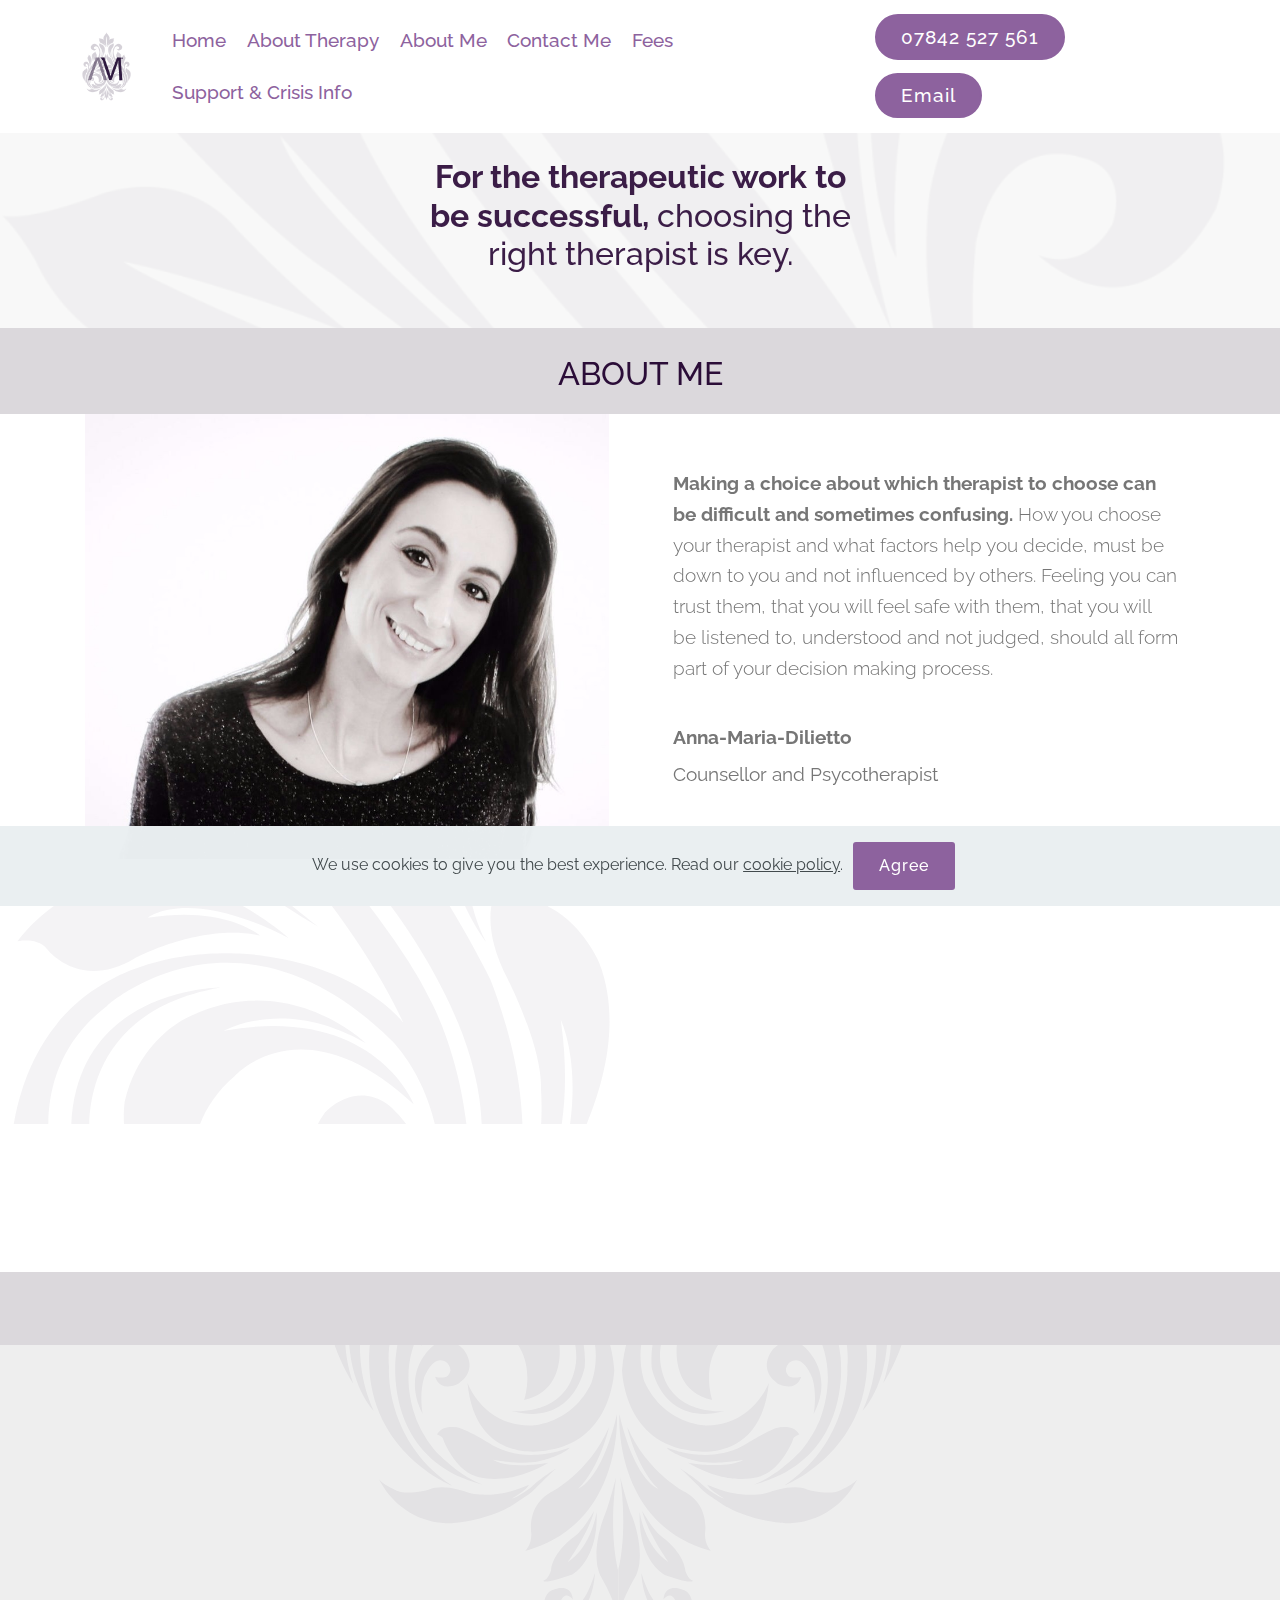
==== About-Me.html @ dcd17bba "create github pages" ====
<!DOCTYPE html>
<html  >
<head>
  
  <meta charset="UTF-8">
  <meta http-equiv="X-UA-Compatible" content="IE=edge">
  
  <meta name="viewport" content="width=device-width, initial-scale=1, minimum-scale=1">
  <link rel="shortcut icon" href="assets/images/am-mytimetoheal-logo0.5x-172x239.png" type="image/x-icon">
  <meta name="description" content="Making a choice about which therapist to choose can be difficult and sometimes confusing.

My academic qualifications include:

Making a choice about which therapist to choose can be difficult and sometimes confusing. How you choose your therapist and what factors help you decide, must be down to you and not influenced by others. Feeling you can trust them, that you will feel safe with them, that you will be listened to, understood and not judged, should all form part of your decision making process.

Counsellor & Psychotherapist | For better mental health and well-being | Counselling & Psychotherapy for Adults | Wembley, Harrow, Greater London | Online, Face-to-face">
  
  
  <title>My Time To Heal | Psychotherapy and Counselling | For better mental health and well-being | About Me</title>
  <link rel="stylesheet" href="assets/web/assets/mobirise-icons/mobirise-icons.css">
  <link rel="stylesheet" href="assets/bootstrap/css/bootstrap.min.css">
  <link rel="stylesheet" href="assets/bootstrap/css/bootstrap-grid.min.css">
  <link rel="stylesheet" href="assets/bootstrap/css/bootstrap-reboot.min.css">
  <link rel="stylesheet" href="assets/web/assets/gdpr-plugin/gdpr-styles.css">
  <link rel="stylesheet" href="assets/tether/tether.min.css">
  <link rel="stylesheet" href="assets/socicon/css/styles.css">
  <link rel="stylesheet" href="assets/animatecss/animate.min.css">
  <link rel="stylesheet" href="assets/dropdown/css/style.css">
  <link rel="stylesheet" href="assets/theme/css/style.css">
  <link rel="preload" as="style" href="assets/mobirise/css/mbr-additional.css"><link rel="stylesheet" href="assets/mobirise/css/mbr-additional.css" type="text/css">
  
  
  

</head>
<body>
  <section class="menu cid-rmArY1lgLQ" once="menu" id="menu2-4z">

    

    <nav class="navbar navbar-expand beta-menu navbar-dropdown align-items-center navbar-fixed-top navbar-toggleable-sm">
        <button class="navbar-toggler navbar-toggler-right" type="button" data-toggle="collapse" data-target="#navbarSupportedContent" aria-controls="navbarSupportedContent" aria-expanded="false" aria-label="Toggle navigation">
            <div class="hamburger">
                <span></span>
                <span></span>
                <span></span>
                <span></span>
            </div>
        </button>
        <div class="menu-logo">
            <div class="navbar-brand">
                <span class="navbar-logo">
                    <a href="index.html#header4-k5">
                        <img src="assets/images/am-mytimetoheal-logo0.5x-172x239.png" alt="My-time-to-heal-BACP and NCS registered psychotherapist and counsellor based in Wembley, London and work primarily with young people and adults. " title="My-time-to-heal-BACP and NCS registered psychotherapist and counsellor based in Wembley, London and work primarily with young people and adults. " style="height: 4.6rem;">
                    </a>
                </span>
                
            </div>
        </div>
        <div class="collapse navbar-collapse" id="navbarSupportedContent">
            <ul class="navbar-nav nav-dropdown" data-app-modern-menu="true"><li class="nav-item">
                    <a class="nav-link link text-primary display-7" href="index.html#header4-k5">
                        Home</a>
                </li><li class="nav-item">
                    <a class="nav-link link text-primary display-7" href="About-Therapy.html#content4-ao">
                        About Therapy</a>
                </li><li class="nav-item"><a class="nav-link link text-primary display-7" href="About-Me.html#header5-go">
                        About Me</a></li><li class="nav-item"><a class="nav-link link text-primary display-7" href="Contact-Me.html#header5-gq">
                        Contact Me</a></li><li class="nav-item"><a class="nav-link link text-primary display-7" href="Fees.html#header5-hh">
                        Fees</a></li><li class="nav-item"><a class="nav-link link text-primary display-7" href="Mental-Health-Support-and-Crisis-Information.html#header5-gs">Support &amp; Crisis Info</a></li></ul>
            <div class="navbar-buttons mbr-section-btn"><a class="btn btn-sm btn-primary display-7" href="tel:+44 (0)7842 527 561">07842 527 561</a> <a class="btn btn-sm btn-primary display-7" href="mailto:enquiries@mytimetoheal.co.uk">Email</a></div>
        </div>
    </nav>
</section>

<section class="header5 cid-s1kZaqlT1Z mbr-parallax-background" id="header5-go">

    

    <div class="mbr-overlay" style="opacity: 0.6; background-color: rgb(255, 255, 255);">
    </div>
    <div class="container">
        <div class="row justify-content-center">
            <div class="mbr-white col-md-5">
                <h1 class="mbr-section-title align-center pb-3 mbr-fonts-style display-5"><div><br></div><div><strong>For the therapeutic work to be successful,</strong> choosing the right therapist is key.</div></h1>
                
                
            </div>
        </div>
    </div>

    
</section>

<section class="mbr-section content4 cid-rQYcQV8gbf" id="content4-aq">

    

    <div class="container">
        <div class="media-container-row">
            <div class="title col-12 col-md-8">
                <h2 class="align-center pb-3 mbr-fonts-style display-5">ABOUT ME</h2>
                
                
            </div>
        </div>
    </div>
</section>

<section class="testimonials2 cid-sbkFHCtm6P" id="testimonials2-ke">

    

    

    <div class="container">
        <div class="media-container-row">
            <div class="mbr-figure pr-lg-5" style="width: 105%;">
              <img src="assets/images/anna-maria-dilieto-1-1162x774.jpeg" alt="Anna-Maria-Dilieto-Counsellor &amp; Psychotherapist | For better mental health and well-being | Counselling &amp; Psychotherapy for Adults | Wembley, Harrow, Greater London | Online, Face-to-face" title="Anna-Maria-Dilieto-Counsellor &amp; Psychotherapist | For better mental health and well-being | Counselling &amp; Psychotherapy for Adults | Wembley, Harrow, Greater London | Online, Face-to-face">
            </div>
            <div class="media-content px-3 align-self-center mbr-white py-2">
                    <p class="mbr-text testimonial-text mbr-fonts-style display-7"><span style="font-style: normal;"><strong>Making a choice about which therapist to choose can be difficult and sometimes confusing.</strong> How you choose your therapist and what factors help you decide, must be down to you and not influenced by others. Feeling you can trust them, that you will feel safe with them, that you will be listened to, understood and not judged, should all form part of your decision making process.
                    </span></p>
                    <p class="mbr-author-name pt-4 mb-2 mbr-fonts-style display-7">
                       Anna-Maria-Dilietto</p>
                    <p class="mbr-author-desc mbr-fonts-style display-7">
                       Counsellor and Psycotherapist
                    </p>
            </div>
        </div>
    </div>
</section>

<section class="cid-rqs8asDiIk mbr-parallax-background" id="content1-7b">
    
     

    <div class="container">
        <div class="media-container-row">
            <div class="mbr-text col-12 mbr-fonts-style display-7 col-md-8"><p><strong>Taking that first step</strong><span style="font-size: 1.2rem;"> to get in touch can be terrifying and can evoke lots of mixed and unnerving feelings. It may add to the feelings of vulnerability but this is absolutely normal. It also shows immense courage and inner strength that will undoubtedly form a part of the journey you are about to embark on.</span><br></p><p><strong>With all this in mind,</strong><span style="font-size: 1.2rem;"> it is important that when choosing your therapist, you consider their qualifications, that they have undergone recognised and approved training, and are registered with a professional body recognised by the professional standards authority.&nbsp;</span><br></p></div>
        </div>
    </div>
    
    <section class="mbr-section content5 mbr-parallax-background" group="Article">

    

    <div class="mbr-overlay" style="opacity: 0.5; background-color: rgb(141, 98, 158);">
    </div>


</section></section>

<section class="mbr-section content4 cid-rmtY7zwWft" id="content4-51">

    

    <div class="container">
        <div class="media-container-row">
            <div class="title col-12 col-md-8">
                <h2 class="align-center pb-3 mbr-fonts-style display-7"><strong>&nbsp;Professional Qualifications</strong></h2>
                
                
            </div>
        </div>
    </div>
</section>

<section class="mbr-section info3 cid-rSMXBiUciQ mbr-parallax-background" id="info3-cl">

    

    <div class="mbr-overlay" style="opacity: 0; background-color: rgb(255, 255, 255);">
    </div>

    <div class="container">
        <div class="row justify-content-center">
            <div class="media-container-column title col-12 col-md-10">
                
                <h3 class="mbr-section-subtitle align-left mbr-light mbr-white pb-3 mbr-fonts-style display-7"><strong>Diploma in </strong>(Psychodynamic)<strong> Therapeutic Counselling.</strong><br><br><strong>Foundations of CBT </strong>[Cognitive Behavioural Therapy]<div><br></div><div><strong>Rewind Trauma Therapy - The Rewind Technique</strong></div><br><div><strong>Dream Completion Technique</strong></div><br><div>Certificate in<strong> Clinical Assessment Skills</strong></div><br><div><strong>Attachment, Complex Trauma Therapy, PTSD and Personality Disorders</strong></div><div><strong><br></strong></div><div><strong>Imago Relationship Therapy</strong></div><br><div><strong>Psychological Models and Treatment for Bipolar</strong></div><br><div><strong>Polyvagal Theory</strong></div><br><div><strong>Bereavement and Complex Grief</strong></div><br><div>Certificates in<strong> Counselling Skills and Counselling Studies</strong></div><strong><br></strong><div><br></div><strong><br></strong><div><span style="font-size: 16px;"><em>[<strong> </strong>Pre Psychotherapy &amp; Counselling qualifications include:</em><strong>   BA(Hons) </strong>Law and International Business (with <strong>Organisational Psychology</strong>) ]</span></div><div><span style="font-size: 1rem;"><br></span></div></h3>
                <p class="mbr-text align-left mbr-white mbr-fonts-style display-7">
                    In addition to my qualifications, I attend regular conferences and specialised courses to maintain up to date continuous professional development.
                </p>
                
            </div>
        </div>
    </div>
</section>

<section class="mbr-section article content1 cid-rkrnh1WNJz" id="content1-m">
    
     

    <div class="container">
        <div class="media-container-row">
            <div class="mbr-text col-12 mbr-fonts-style display-7 col-md-8"><p><strong>Alongside my private practice,</strong> my clinical experience within mental health settings includes working with the UK's Largest Mental Health Charity, <a href="http://www.mind.org.uk" target="_blank">Mind</a> offering counselling support to adults, also<a href="https://www.hillingdon.gov.uk/article/9592/Contact-details-for-Link-counselling-and-information-service-for-young-people " target="_blank"> Link</a>&nbsp;<a href="https://www.hillingdon.gov.uk/article/9592/Contact-details-for-Link-counselling-and-information-service-for-young-people " target="_blank">Counselling Service</a> which offers mental health support to 13 - 25 year olds and finally the Leading National Children's Mental Health Charity, <a href="http://www.place2be.org.uk" target="_blank">Place 2 Be</a>&nbsp;which offers counselling services to children within schools.&nbsp;</p><p><strong><br></strong></p></div>
        </div>
    </div>
</section>

<section class="mbr-section content4 cid-rkrnqn43nP" id="content4-n">

    

    <div class="container">
        <div class="media-container-row">
            <div class="title col-12 col-md-8">
                <h2 class="align-center pb-3 mbr-fonts-style display-5"><strong>Earlier </strong>Career</h2>
                
                
            </div>
        </div>
    </div>
</section>

<section class="mbr-section article content1 cid-rkrnx6Lb4l" id="content1-o">
    
     

    <div class="container">
        <div class="media-container-row">
            <div class="mbr-text col-12 mbr-fonts-style display-7 col-md-8"><p><strong>I have always</strong> had a passion for working with people. Before working as a psychotherapist and counsellor, my career in the corporate environment centred around working closely with teams and individuals, helping them progress and develop in their chosen careers.  I managed small and large customer facing teams, training them, developing their skills and nurturing their talents to help them achieve their maximum potential. &nbsp;</p><p><strong>Being able to witness</strong> first-hand how simply giving people time to express themselves, notice their abilities, support them through their challenges, listen to them, encourage them to see their full potential and believe in them, highlighted to me that helping people through psychotherapy and counselling can have an even more profound impact on a individuals well-being.</p><p><strong>I would like to offer you </strong>the same time and space to explore the things that you might feel are troubling you. For those moments where perhaps simply talking to friends or family doesn’t seem to help.&nbsp;</p><p><strong>Sometimes it is hard</strong> to have your voice heard, to find someone to give you the time you need to express yourself, to be able to truly say what is on your mind without that fear of how someone else might judge your thoughts. Psychotherapy and counselling will offer you exactly that. A chance to be yourselves, to have the space to think, to find clarity, to explore your emotions, to find courage to change, to become hopeful – a chance to find ‘you’.</p><p><strong>If this opportunity</strong> to have space to explore what’s going on for you sounds like something you would like to experience, then please feel free to <a href="mailto:enquiries@mytimetoheal.co.uk"><strong>contact me.</strong></a></p></div>
        </div>
    </div>
</section>

<section class="mbr-section article content1 cid-sb4fQYhULv" id="content1-kc">
    
     

    <div class="container">
        <div class="media-container-row">
            <div class="mbr-text col-12 mbr-fonts-style display-7 col-md-8"><p>A Registered Member of the British Association of Counselling and Psychotherapy and Accredited Member of the National Counselling Society.</p></div>
        </div>
    </div>
</section>

<section class="cid-rmu30UndPt" id="image1-53">

    

    <figure class="mbr-figure container">
        <div class="image-block" style="width: 29%;">
            <img src="assets/images/bacp-mncs-logos300dpi-444x106.png" width="1400" alt="A Registered Member of the British Association of Counselling and Psychotherapy and Accredited Member of the National Counselling Society." title="A Registered Member of the British Association of Counselling and Psychotherapy and Accredited Member of the National Counselling Society.">
            
        </div>
    </figure>
</section>

<section class="cid-rWpztxuyQA" id="image1-fb">

    

    <figure class="mbr-figure container">
        <div class="image-block" style="width: 20%;">
            <a href="https://www.psychologytoday.com/profile/454754"><img src="assets/images/psycology-today-data-id-454756.png" width="1400" alt="verified by psycology today data id 454754" title="verified by psycology today - data-id=454754"></a>
            
        </div>
    </figure>



                       

<!-- End Verification -->  

</section>

<section class="extHeader cid-rQYcGrWcTN mbr-parallax-background" id="extHeader1-ap">

    

    <div class="mbr-overlay" style="opacity: 0.7; background-color: rgb(43, 13, 56);"></div>

    <div class="container align-left">
        <div class="row">
            <div class="mbr-white col-lg-5 col-md-6">
                <div class="wrapper">
                    <h1 class="mbr-section-title mbr-bold pb-2 mbr-fonts-style display-7">"I was always looking outside myself for strength and confidence but it comes from within. It is there all the time."</h1>
                    
                    <p class="mbr-text pb-2 align-left mbr-fonts-style display-4">Anna Freud</p>
                    
                   <div> <img src="assets/images/anna-frued-signature.png" title="about-my time to heal" alt="anna-frued"></div>
                </div>
            </div>
        </div>
    </div>
    
</section>

<section class="cid-s1qy9HbKIZ mbr-parallax-background" id="footer1-hb">

    

    <div class="mbr-overlay" style="background-color: rgb(59, 29, 71); opacity: 0.9;"></div>

    <div class="container">
        <div class="media-container-row content text-white">
            <div class="col-12 col-md-3">
                <div class="media-wrap">
                    
                        <a href="#top"><img src="assets/images/mtth-white-out-footer-.svg" alt="Counsellor &amp; Psychotherapist | For better mental health and well-being | Counselling &amp; Psychotherapy for Adults | Wembley, Harrow, Greater London | Online, Face-to-face" title="Counsellor &amp; Psychotherapist | For better mental health and well-being | Counselling &amp; Psychotherapy for Adults | Wembley, Harrow, Greater London | Online, Face-to-face"></a>
                    
                </div>
            </div>
            <div class="col-12 col-md-3 mbr-fonts-style display-7">
                <h5 class="pb-3">
                    Practice Location</h5>
                <p class="mbr-text"><a href="https://www.google.com/maps/place/Wembley+HA0/@51.55178,-0.305155,15z/data=!4m5!3m4!1s0x487611890b1a323b:0xa45fafa821d73691!8m2!3d51.561918!4d-0.312378?hl=en" target="_blank">Wembley</a><strong><b><a href="https://www.google.com/maps/dir///@51.5643972,-0.3241803,15z" target="_blank"><br></a></b></strong></p>
            </div>
            <div class="col-12 col-md-3 mbr-fonts-style display-7">
                <h5 class="pb-3">
                    Contacts
                </h5>
                <p class="mbr-text">
                    Email:<br><strong><a href="mailto:enquiries@mytimetoheal.co.uk" class="text-white">enquiries@mytimetoheal.co.uk</a></strong><br>Phone:<br><strong><a href="tel:+44 (0)7842 527 561" class="text-white">+44 (0)7842 527 561</a></strong><br></p>
            </div>
            <div class="col-12 col-md-3 mbr-fonts-style display-7">
                <h5 class="pb-3">Site Map</h5>
                <p class="mbr-text"><a href="home.html#header5-gw" class="text-white">Home</a><br><a href="About-Therapy.html" class="text-white">About Therapy</a><br><a href="About-Me.html" class="text-white">About Me</a><br><a href="Contact-Me.html" class="text-secondary">Contact me</a><br><a href="Fees.html" class="text-white">Fees</a><br><a href="Mental-Health-Support-and-Crisis-Information.html" class="text-white">Support &amp; Crisis Information</a><a href="page5.html#header4-y" class="text-white"><br></a><br><a href="privacy.html" class="text-secondary">Privacy policy</a><a href="page5.html#header4-y" class="text-white"><br></a><br></p>
            </div>
        </div>
        <div class="footer-lower">
            <div class="media-container-row">
                <div class="col-sm-12">
                    <hr>
                </div>
            </div>
            <div class="media-container-row mbr-white">
                <div class="col-sm-6 copyright">
                    <p class="mbr-text mbr-fonts-style display-4">© MyTimeToHeal 2020 - All Rights Reserved<br><a href="http://www.andreaskaraiskos.com" target="_blank" class="text-primary">Design and Development © AndreasKaraiskos.com 2020 - All Rights Reserved</a><br><a href="http://www.andreaskaraiskos.com" target="_blank" class="text-primary"><br></a><br></p>
                </div>
                <div class="col-md-6">
                    
                </div>
            </div>
        </div>
    </div>
</section>


  <script src="assets/web/assets/jquery/jquery.min.js"></script>
  <script src="assets/popper/popper.min.js"></script>
  <script src="assets/bootstrap/js/bootstrap.min.js"></script>
  <script src="assets/tether/tether.min.js"></script>
  <script src="assets/web/assets/cookies-alert-plugin/cookies-alert-core.js"></script>
  <script src="assets/web/assets/cookies-alert-plugin/cookies-alert-script.js"></script>
  <script src="assets/parallax/jarallax.min.js"></script>
  <script src="assets/viewportchecker/jquery.viewportchecker.js"></script>
  <script src="assets/dropdown/js/nav-dropdown.js"></script>
  <script src="assets/dropdown/js/navbar-dropdown.js"></script>
  <script src="assets/touchswipe/jquery.touch-swipe.min.js"></script>
  <script src="assets/smoothscroll/smooth-scroll.js"></script>
  <script src="assets/theme/js/script.js"></script>
  
  
<input name="cookieData" type="hidden" data-cookie-customDialogSelector='null' data-cookie-colorText='#424a4d' data-cookie-colorBg='rgba(234, 239, 241, 0.99)' data-cookie-textButton='Agree' data-cookie-colorButton='' data-cookie-colorLink='#424a4d' data-cookie-underlineLink='true' data-cookie-text="We use cookies to give you the best experience. Read our <a href='privacy.html'>cookie policy</a>.">
   <div id="scrollToTop" class="scrollToTop mbr-arrow-up"><a style="text-align: center;"><i class="mbr-arrow-up-icon mbr-arrow-up-icon-cm cm-icon cm-icon-smallarrow-up"></i></a></div>
    <input name="animation" type="hidden">
  
</body>
</html>
---- assets/web/assets/mobirise-icons/mobirise-icons.css ----
@font-face {
  font-family: 'MobiriseIcons';
  src:  url('mobirise-icons.eot?spat4u');
  src:  url('mobirise-icons.eot?spat4u#iefix') format('embedded-opentype'),
    url('mobirise-icons.ttf?spat4u') format('truetype'),
    url('mobirise-icons.woff?spat4u') format('woff'),
    url('mobirise-icons.svg?spat4u#MobiriseIcons') format('svg');
  font-weight: normal;
  font-style: normal;
  font-display: swap;
}

[class^="mbri-"], [class*=" mbri-"] {
  /* use !important to prevent issues with browser extensions that change fonts */
  font-family: MobiriseIcons !important;
  speak: none;
  font-style: normal;
  font-weight: normal;
  font-variant: normal;
  text-transform: none;
  line-height: 1;

  /* Better Font Rendering =========== */
  -webkit-font-smoothing: antialiased;
  -moz-osx-font-smoothing: grayscale;
}

.mbri-add-submenu:before {
  content: "\e900";
}
.mbri-alert:before {
  content: "\e901";
}
.mbri-align-center:before {
  content: "\e902";
}
.mbri-align-justify:before {
  content: "\e903";
}
.mbri-align-left:before {
  content: "\e904";
}
.mbri-align-right:before {
  content: "\e905";
}
.mbri-android:before {
  content: "\e906";
}
.mbri-apple:before {
  content: "\e907";
}
.mbri-arrow-down:before {
  content: "\e908";
}
.mbri-arrow-next:before {
  content: "\e909";
}
.mbri-arrow-prev:before {
  content: "\e90a";
}
.mbri-arrow-up:before {
  content: "\e90b";
}
.mbri-bold:before {
  content: "\e90c";
}
.mbri-bookmark:before {
  content: "\e90d";
}
.mbri-bootstrap:before {
  content: "\e90e";
}
.mbri-briefcase:before {
  content: "\e90f";
}
.mbri-browse:before {
  content: "\e910";
}
.mbri-bulleted-list:before {
  content: "\e911";
}
.mbri-calendar:before {
  content: "\e912";
}
.mbri-camera:before {
  content: "\e913";
}
.mbri-cart-add:before {
  content: "\e914";
}
.mbri-cart-full:before {
  content: "\e915";
}
.mbri-cash:before {
  content: "\e916";
}
.mbri-change-style:before {
  content: "\e917";
}
.mbri-chat:before {
  content: "\e918";
}
.mbri-clock:before {
  content: "\e919";
}
.mbri-close:before {
  content: "\e91a";
}
.mbri-cloud:before {
  content: "\e91b";
}
.mbri-code:before {
  content: "\e91c";
}
.mbri-contact-form:before {
  content: "\e91d";
}
.mbri-credit-card:before {
  content: "\e91e";
}
.mbri-cursor-click:before {
  content: "\e91f";
}
.mbri-cust-feedback:before {
  content: "\e920";
}
.mbri-database:before {
  content: "\e921";
}
.mbri-delivery:before {
  content: "\e922";
}
.mbri-desktop:before {
  content: "\e923";
}
.mbri-devices:before {
  content: "\e924";
}
.mbri-down:before {
  content: "\e925";
}
.mbri-download:before {
  content: "\e989";
}
.mbri-drag-n-drop:before {
  content: "\e927";
}
.mbri-drag-n-drop2:before {
  content: "\e928";
}
.mbri-edit:before {
  content: "\e929";
}
.mbri-edit2:before {
  content: "\e92a";
}
.mbri-error:before {
  content: "\e92b";
}
.mbri-extension:before {
  content: "\e92c";
}
.mbri-features:before {
  content: "\e92d";
}
.mbri-file:before {
  content: "\e92e";
}
.mbri-flag:before {
  content: "\e92f";
}
.mbri-folder:before {
  content: "\e930";
}
.mbri-gift:before {
  content: "\e931";
}
.mbri-github:before {
  content: "\e932";
}
.mbri-globe:before {
  content: "\e933";
}
.mbri-globe-2:before {
  content: "\e934";
}
.mbri-growing-chart:before {
  content: "\e935";
}
.mbri-hearth:before {
  content: "\e936";
}
.mbri-help:before {
  content: "\e937";
}
.mbri-home:before {
  content: "\e938";
}
.mbri-hot-cup:before {
  content: "\e939";
}
.mbri-idea:before {
  content: "\e93a";
}
.mbri-image-gallery:before {
  content: "\e93b";
}
.mbri-image-slider:before {
  content: "\e93c";
}
.mbri-info:before {
  content: "\e93d";
}
.mbri-italic:before {
  content: "\e93e";
}
.mbri-key:before {
  content: "\e93f";
}
.mbri-laptop:before {
  content: "\e940";
}
.mbri-layers:before {
  content: "\e941";
}
.mbri-left-right:before {
  content: "\e942";
}
.mbri-left:before {
  content: "\e943";
}
.mbri-letter:before {
  content: "\e944";
}
.mbri-like:before {
  content: "\e945";
}
.mbri-link:before {
  content: "\e946";
}
.mbri-lock:before {
  content: "\e947";
}
.mbri-login:before {
  content: "\e948";
}
.mbri-logout:before {
  content: "\e949";
}
.mbri-magic-stick:before {
  content: "\e94a";
}
.mbri-map-pin:before {
  content: "\e94b";
}
.mbri-menu:before {
  content: "\e94c";
}
.mbri-mobile:before {
  content: "\e94d";
}
.mbri-mobile2:before {
  content: "\e94e";
}
.mbri-mobirise:before {
  content: "\e94f";
}
.mbri-more-horizontal:before {
  content: "\e950";
}
.mbri-more-vertical:before {
  content: "\e951";
}
.mbri-music:before {
  content: "\e952";
}
.mbri-new-file:before {
  content: "\e953";
}
.mbri-numbered-list:before {
  content: "\e954";
}
.mbri-opened-folder:before {
  content: "\e955";
}
.mbri-pages:before {
  content: "\e956";
}
.mbri-paper-plane:before {
  content: "\e957";
}
.mbri-paperclip:before {
  content: "\e958";
}
.mbri-photo:before {
  content: "\e959";
}
.mbri-photos:before {
  content: "\e95a";
}
.mbri-pin:before {
  content: "\e95b";
}
.mbri-play:before {
  content: "\e95c";
}
.mbri-plus:before {
  content: "\e95d";
}
.mbri-preview:before {
  content: "\e95e";
}
.mbri-print:before {
  content: "\e95f";
}
.mbri-protect:before {
  content: "\e960";
}
.mbri-question:before {
  content: "\e961";
}
.mbri-quote-left:before {
  content: "\e962";
}
.mbri-quote-right:before {
  content: "\e963";
}
.mbri-refresh:before {
  content: "\e964";
}
.mbri-responsive:before {
  content: "\e965";
}
.mbri-right:before {
  content: "\e966";
}
.mbri-rocket:before {
  content: "\e967";
}
.mbri-sad-face:before {
  content: "\e968";
}
.mbri-sale:before {
  content: "\e969";
}
.mbri-save:before {
  content: "\e96a";
}
.mbri-search:before {
  content: "\e96b";
}
.mbri-setting:before {
  content: "\e96c";
}
.mbri-setting2:before {
  content: "\e96d";
}
.mbri-setting3:before {
  content: "\e96e";
}
.mbri-share:before {
  content: "\e96f";
}
.mbri-shopping-bag:before {
  content: "\e970";
}
.mbri-shopping-basket:before {
  content: "\e971";
}
.mbri-shopping-cart:before {
  content: "\e972";
}
.mbri-sites:before {
  content: "\e973";
}
.mbri-smile-face:before {
  content: "\e974";
}
.mbri-speed:before {
  content: "\e975";
}
.mbri-star:before {
  content: "\e976";
}
.mbri-success:before {
  content: "\e977";
}
.mbri-sun:before {
  content: "\e978";
}
.mbri-sun2:before {
  content: "\e979";
}
.mbri-tablet:before {
  content: "\e97a";
}
.mbri-tablet-vertical:before {
  content: "\e97b";
}
.mbri-target:before {
  content: "\e97c";
}
.mbri-timer:before {
  content: "\e97d";
}
.mbri-to-ftp:before {
  content: "\e97e";
}
.mbri-to-local-drive:before {
  content: "\e97f";
}
.mbri-touch-swipe:before {
  content: "\e980";
}
.mbri-touch:before {
  content: "\e981";
}
.mbri-trash:before {
  content: "\e982";
}
.mbri-underline:before {
  content: "\e983";
}
.mbri-unlink:before {
  content: "\e984";
}
.mbri-unlock:before {
  content: "\e985";
}
.mbri-up-down:before {
  content: "\e986";
}
.mbri-up:before {
  content: "\e987";
}
.mbri-update:before {
  content: "\e988";
}
.mbri-upload:before {
 content: "\e926"; 
}
.mbri-user:before {
  content: "\e98a";
}
.mbri-user2:before {
  content: "\e98b";
}
.mbri-users:before {
  content: "\e98c";
}
.mbri-video:before {
  content: "\e98d";
}
.mbri-video-play:before {
  content: "\e98e";
}
.mbri-watch:before {
  content: "\e98f";
}
.mbri-website-theme:before {
  content: "\e990";
}
.mbri-wifi:before {
  content: "\e991";
}
.mbri-windows:before {
  content: "\e992";
}
.mbri-zoom-out:before {
  content: "\e993";
}
.mbri-redo:before {
  content: "\e994";
}
.mbri-undo:before {
  content: "\e995";
}
---- assets/web/assets/gdpr-plugin/gdpr-styles.css ----
.gdpr-block {
    padding: 10px;
    font-size: 14px;
    display: block;
    width: 100%;
    text-align: center;
}
.gdpr-block.covert {
	display: none;
}
.textGDPR {
    position: relative;
}
.gdpr-block label span.textGDPR input[name='gdpr']{
    width: 15px;
    height: 15px;
    margin: 0;
    position: absolute;
    top: 2px;
    left: -20px;
}
.gdpr-block label {
    color: #a7a7a7;
    vertical-align: middle;
    user-select: none;
    margin-bottom: 0;
}
---- assets/socicon/css/styles.css ----
@charset "UTF-8";

@font-face {
  font-family: 'Socicon';
  src:  url('../fonts/socicon.eot');
  src:  url('../fonts/socicon.eot?#iefix') format('embedded-opentype'),
    url('../fonts/socicon.woff2') format('woff2'),
    url('../fonts/socicon.ttf') format('truetype'),
    url('../fonts/socicon.woff') format('woff'),
    url('../fonts/socicon.svg#socicon') format('svg');
  font-weight: normal;
  font-style: normal;
}

[data-icon]:before {
  font-family: "socicon" !important;
  content: attr(data-icon);
  font-style: normal !important;
  font-weight: normal !important;
  font-variant: normal !important;
  text-transform: none !important;
  speak: none;
  line-height: 1;
  -webkit-font-smoothing: antialiased;
  -moz-osx-font-smoothing: grayscale;
}

[class^="socicon-"], [class*=" socicon-"] {
  /* use !important to prevent issues with browser extensions that change fonts */
  font-family: 'Socicon' !important;
  speak: none;
  font-style: normal;
  font-weight: normal;
  font-variant: normal;
  text-transform: none;
  line-height: 1;

  /* Better Font Rendering =========== */
  -webkit-font-smoothing: antialiased;
  -moz-osx-font-smoothing: grayscale;
}

.socicon-eitaa:before {
  content: "\e97c";
}
.socicon-soroush:before {
  content: "\e97d";
}
.socicon-bale:before {
  content: "\e97e";
}
.socicon-zazzle:before {
  content: "\e97b";
}
.socicon-society6:before {
  content: "\e97a";
}
.socicon-redbubble:before {
  content: "\e979";
}
.socicon-avvo:before {
  content: "\e978";
}
.socicon-stitcher:before {
  content: "\e977";
}
.socicon-googlehangouts:before {
  content: "\e974";
}
.socicon-dlive:before {
  content: "\e975";
}
.socicon-vsco:before {
  content: "\e976";
}
.socicon-flipboard:before {
  content: "\e973";
}
.socicon-ubuntu:before {
  content: "\e958";
}
.socicon-artstation:before {
  content: "\e959";
}
.socicon-invision:before {
  content: "\e95a";
}
.socicon-torial:before {
  content: "\e95b";
}
.socicon-collectorz:before {
  content: "\e95c";
}
.socicon-seenthis:before {
  content: "\e95d";
}
.socicon-googleplaymusic:before {
  content: "\e95e";
}
.socicon-debian:before {
  content: "\e95f";
}
.socicon-filmfreeway:before {
  content: "\e960";
}
.socicon-gnome:before {
  content: "\e961";
}
.socicon-itchio:before {
  content: "\e962";
}
.socicon-jamendo:before {
  content: "\e963";
}
.socicon-mix:before {
  content: "\e964";
}
.socicon-sharepoint:before {
  content: "\e965";
}
.socicon-tinder:before {
  content: "\e966";
}
.socicon-windguru:before {
  content: "\e967";
}
.socicon-cdbaby:before {
  content: "\e968";
}
.socicon-elementaryos:before {
  content: "\e969";
}
.socicon-stage32:before {
  content: "\e96a";
}
.socicon-tiktok:before {
  content: "\e96b";
}
.socicon-gitter:before {
  content: "\e96c";
}
.socicon-letterboxd:before {
  content: "\e96d";
}
.socicon-threema:before {
  content: "\e96e";
}
.socicon-splice:before {
  content: "\e96f";
}
.socicon-metapop:before {
  content: "\e970";
}
.socicon-naver:before {
  content: "\e971";
}
.socicon-remote:before {
  content: "\e972";
}
.socicon-internet:before {
  content: "\e957";
}
.socicon-moddb:before {
  content: "\e94b";
}
.socicon-indiedb:before {
  content: "\e94c";
}
.socicon-traxsource:before {
  content: "\e94d";
}
.socicon-gamefor:before {
  content: "\e94e";
}
.socicon-pixiv:before {
  content: "\e94f";
}
.socicon-myanimelist:before {
  content: "\e950";
}
.socicon-blackberry:before {
  content: "\e951";
}
.socicon-wickr:before {
  content: "\e952";
}
.socicon-spip:before {
  content: "\e953";
}
.socicon-napster:before {
  content: "\e954";
}
.socicon-beatport:before {
  content: "\e955";
}
.socicon-hackerone:before {
  content: "\e956";
}
.socicon-hackernews:before {
  content: "\e946";
}
.socicon-smashwords:before {
  content: "\e947";
}
.socicon-kobo:before {
  content: "\e948";
}
.socicon-bookbub:before {
  content: "\e949";
}
.socicon-mailru:before {
  content: "\e94a";
}
.socicon-gitlab:before {
  content: "\e945";
}
.socicon-instructables:before {
  content: "\e944";
}
.socicon-portfolio:before {
  content: "\e943";
}
.socicon-codered:before {
  content: "\e940";
}
.socicon-origin:before {
  content: "\e941";
}
.socicon-nextdoor:before {
  content: "\e942";
}
.socicon-udemy:before {
  content: "\e93f";
}
.socicon-livemaster:before {
  content: "\e93e";
}
.socicon-crunchbase:before {
  content: "\e93b";
}
.socicon-homefy:before {
  content: "\e93c";
}
.socicon-calendly:before {
  content: "\e93d";
}
.socicon-realtor:before {
  content: "\e90f";
}
.socicon-tidal:before {
  content: "\e910";
}
.socicon-qobuz:before {
  content: "\e911";
}
.socicon-natgeo:before {
  content: "\e912";
}
.socicon-mastodon:before {
  content: "\e913";
}
.socicon-unsplash:before {
  content: "\e914";
}
.socicon-homeadvisor:before {
  content: "\e915";
}
.socicon-angieslist:before {
  content: "\e916";
}
.socicon-codepen:before {
  content: "\e917";
}
.socicon-slack:before {
  content: "\e918";
}
.socicon-openaigym:before {
  content: "\e919";
}
.socicon-logmein:before {
  content: "\e91a";
}
.socicon-fiverr:before {
  content: "\e91b";
}
.socicon-gotomeeting:before {
  content: "\e91c";
}
.socicon-aliexpress:before {
  content: "\e91d";
}
.socicon-guru:before {
  content: "\e91e";
}
.socicon-appstore:before {
  content: "\e91f";
}
.socicon-homes:before {
  content: "\e920";
}
.socicon-zoom:before {
  content: "\e921";
}
.socicon-alibaba:before {
  content: "\e922";
}
.socicon-craigslist:before {
  content: "\e923";
}
.socicon-wix:before {
  content: "\e924";
}
.socicon-redfin:before {
  content: "\e925";
}
.socicon-googlecalendar:before {
  content: "\e926";
}
.socicon-shopify:before {
  content: "\e927";
}
.socicon-freelancer:before {
  content: "\e928";
}
.socicon-seedrs:before {
  content: "\e929";
}
.socicon-bing:before {
  content: "\e92a";
}
.socicon-doodle:before {
  content: "\e92b";
}
.socicon-bonanza:before {
  content: "\e92c";
}
.socicon-squarespace:before {
  content: "\e92d";
}
.socicon-toptal:before {
  content: "\e92e";
}
.socicon-gust:before {
  content: "\e92f";
}
.socicon-ask:before {
  content: "\e930";
}
.socicon-trulia:before {
  content: "\e931";
}
.socicon-loomly:before {
  content: "\e932";
}
.socicon-ghost:before {
  content: "\e933";
}
.socicon-upwork:before {
  content: "\e934";
}
.socicon-fundable:before {
  content: "\e935";
}
.socicon-booking:before {
  content: "\e936";
}
.socicon-googlemaps:before {
  content: "\e937";
}
.socicon-zillow:before {
  content: "\e938";
}
.socicon-niconico:before {
  content: "\e939";
}
.socicon-toneden:before {
  content: "\e93a";
}
.socicon-augment:before {
  content: "\e908";
}
.socicon-bitbucket:before {
  content: "\e909";
}
.socicon-fyuse:before {
  content: "\e90a";
}
.socicon-yt-gaming:before {
  content: "\e90b";
}
.socicon-sketchfab:before {
  content: "\e90c";
}
.socicon-mobcrush:before {
  content: "\e90d";
}
.socicon-microsoft:before {
  content: "\e90e";
}
.socicon-pandora:before {
  content: "\e907";
}
.socicon-messenger:before {
  content: "\e906";
}
.socicon-gamewisp:before {
  content: "\e905";
}
.socicon-bloglovin:before {
  content: "\e904";
}
.socicon-tunein:before {
  content: "\e903";
}
.socicon-gamejolt:before {
  content: "\e901";
}
.socicon-trello:before {
  content: "\e902";
}
.socicon-spreadshirt:before {
  content: "\e900";
}
.socicon-500px:before {
  content: "\e000";
}
.socicon-8tracks:before {
  content: "\e001";
}
.socicon-airbnb:before {
  content: "\e002";
}
.socicon-alliance:before {
  content: "\e003";
}
.socicon-amazon:before {
  content: "\e004";
}
.socicon-amplement:before {
  content: "\e005";
}
.socicon-android:before {
  content: "\e006";
}
.socicon-angellist:before {
  content: "\e007";
}
.socicon-apple:before {
  content: "\e008";
}
.socicon-appnet:before {
  content: "\e009";
}
.socicon-baidu:before {
  content: "\e00a";
}
.socicon-bandcamp:before {
  content: "\e00b";
}
.socicon-battlenet:before {
  content: "\e00c";
}
.socicon-mixer:before {
  content: "\e00d";
}
.socicon-bebee:before {
  content: "\e00e";
}
.socicon-bebo:before {
  content: "\e00f";
}
.socicon-behance:before {
  content: "\e010";
}
.socicon-blizzard:before {
  content: "\e011";
}
.socicon-blogger:before {
  content: "\e012";
}
.socicon-buffer:before {
  content: "\e013";
}
.socicon-chrome:before {
  content: "\e014";
}
.socicon-coderwall:before {
  content: "\e015";
}
.socicon-curse:before {
  content: "\e016";
}
.socicon-dailymotion:before {
  content: "\e017";
}
.socicon-deezer:before {
  content: "\e018";
}
.socicon-delicious:before {
  content: "\e019";
}
.socicon-deviantart:before {
  content: "\e01a";
}
.socicon-diablo:before {
  content: "\e01b";
}
.socicon-digg:before {
  content: "\e01c";
}
.socicon-discord:before {
  content: "\e01d";
}
.socicon-disqus:before {
  content: "\e01e";
}
.socicon-douban:before {
  content: "\e01f";
}
.socicon-draugiem:before {
  content: "\e020";
}
.socicon-dribbble:before {
  content: "\e021";
}
.socicon-drupal:before {
  content: "\e022";
}
.socicon-ebay:before {
  content: "\e023";
}
.socicon-ello:before {
  content: "\e024";
}
.socicon-endomodo:before {
  content: "\e025";
}
.socicon-envato:before {
  content: "\e026";
}
.socicon-etsy:before {
  content: "\e027";
}
.socicon-facebook:before {
  content: "\e028";
}
.socicon-feedburner:before {
  content: "\e029";
}
.socicon-filmweb:before {
  content: "\e02a";
}
.socicon-firefox:before {
  content: "\e02b";
}
.socicon-flattr:before {
  content: "\e02c";
}
.socicon-flickr:before {
  content: "\e02d";
}
.socicon-formulr:before {
  content: "\e02e";
}
.socicon-forrst:before {
  content: "\e02f";
}
.socicon-foursquare:before {
  content: "\e030";
}
.socicon-friendfeed:before {
  content: "\e031";
}
.socicon-github:before {
  content: "\e032";
}
.socicon-goodreads:before {
  content: "\e033";
}
.socicon-google:before {
  content: "\e034";
}
.socicon-googlescholar:before {
  content: "\e035";
}
.socicon-googlegroups:before {
  content: "\e036";
}
.socicon-googlephotos:before {
  content: "\e037";
}
.socicon-googleplus:before {
  content: "\e038";
}
.socicon-grooveshark:before {
  content: "\e039";
}
.socicon-hackerrank:before {
  content: "\e03a";
}
.socicon-hearthstone:before {
  content: "\e03b";
}
.socicon-hellocoton:before {
  content: "\e03c";
}
.socicon-heroes:before {
  content: "\e03d";
}
.socicon-smashcast:before {
  content: "\e03e";
}
.socicon-horde:before {
  content: "\e03f";
}
.socicon-houzz:before {
  content: "\e040";
}
.socicon-icq:before {
  content: "\e041";
}
.socicon-identica:before {
  content: "\e042";
}
.socicon-imdb:before {
  content: "\e043";
}
.socicon-instagram:before {
  content: "\e044";
}
.socicon-issuu:before {
  content: "\e045";
}
.socicon-istock:before {
  content: "\e046";
}
.socicon-itunes:before {
  content: "\e047";
}
.socicon-keybase:before {
  content: "\e048";
}
.socicon-lanyrd:before {
  content: "\e049";
}
.socicon-lastfm:before {
  content: "\e04a";
}
.socicon-line:before {
  content: "\e04b";
}
.socicon-linkedin:before {
  content: "\e04c";
}
.socicon-livejournal:before {
  content: "\e04d";
}
.socicon-lyft:before {
  content: "\e04e";
}
.socicon-macos:before {
  content: "\e04f";
}
.socicon-mail:before {
  content: "\e050";
}
.socicon-medium:before {
  content: "\e051";
}
.socicon-meetup:before {
  content: "\e052";
}
.socicon-mixcloud:before {
  content: "\e053";
}
.socicon-modelmayhem:before {
  content: "\e054";
}
.socicon-mumble:before {
  content: "\e055";
}
.socicon-myspace:before {
  content: "\e056";
}
.socicon-newsvine:before {
  content: "\e057";
}
.socicon-nintendo:before {
  content: "\e058";
}
.socicon-npm:before {
  content: "\e059";
}
.socicon-odnoklassniki:before {
  content: "\e05a";
}
.socicon-openid:before {
  content: "\e05b";
}
.socicon-opera:before {
  content: "\e05c";
}
.socicon-outlook:before {
  content: "\e05d";
}
.socicon-overwatch:before {
  content: "\e05e";
}
.socicon-patreon:before {
  content: "\e05f";
}
.socicon-paypal:before {
  content: "\e060";
}
.socicon-periscope:before {
  content: "\e061";
}
.socicon-persona:before {
  content: "\e062";
}
.socicon-pinterest:before {
  content: "\e063";
}
.socicon-play:before {
  content: "\e064";
}
.socicon-player:before {
  content: "\e065";
}
.socicon-playstation:before {
  content: "\e066";
}
.socicon-pocket:before {
  content: "\e067";
}
.socicon-qq:before {
  content: "\e068";
}
.socicon-quora:before {
  content: "\e069";
}
.socicon-raidcall:before {
  content: "\e06a";
}
.socicon-ravelry:before {
  content: "\e06b";
}
.socicon-reddit:before {
  content: "\e06c";
}
.socicon-renren:before {
  content: "\e06d";
}
.socicon-researchgate:before {
  content: "\e06e";
}
.socicon-residentadvisor:before {
  content: "\e06f";
}
.socicon-reverbnation:before {
  content: "\e070";
}
.socicon-rss:before {
  content: "\e071";
}
.socicon-sharethis:before {
  content: "\e072";
}
.socicon-skype:before {
  content: "\e073";
}
.socicon-slideshare:before {
  content: "\e074";
}
.socicon-smugmug:before {
  content: "\e075";
}
.socicon-snapchat:before {
  content: "\e076";
}
.socicon-songkick:before {
  content: "\e077";
}
.socicon-soundcloud:before {
  content: "\e078";
}
.socicon-spotify:before {
  content: "\e079";
}
.socicon-stackexchange:before {
  content: "\e07a";
}
.socicon-stackoverflow:before {
  content: "\e07b";
}
.socicon-starcraft:before {
  content: "\e07c";
}
.socicon-stayfriends:before {
  content: "\e07d";
}
.socicon-steam:before {
  content: "\e07e";
}
.socicon-storehouse:before {
  content: "\e07f";
}
.socicon-strava:before {
  content: "\e080";
}
.socicon-streamjar:before {
  content: "\e081";
}
.socicon-stumbleupon:before {
  content: "\e082";
}
.socicon-swarm:before {
  content: "\e083";
}
.socicon-teamspeak:before {
  content: "\e084";
}
.socicon-teamviewer:before {
  content: "\e085";
}
.socicon-technorati:before {
  content: "\e086";
}
.socicon-telegram:before {
  content: "\e087";
}
.socicon-tripadvisor:before {
  content: "\e088";
}
.socicon-tripit:before {
  content: "\e089";
}
.socicon-triplej:before {
  content: "\e08a";
}
.socicon-tumblr:before {
  content: "\e08b";
}
.socicon-twitch:before {
  content: "\e08c";
}
.socicon-twitter:before {
  content: "\e08d";
}
.socicon-uber:before {
  content: "\e08e";
}
.socicon-ventrilo:before {
  content: "\e08f";
}
.socicon-viadeo:before {
  content: "\e090";
}
.socicon-viber:before {
  content: "\e091";
}
.socicon-viewbug:before {
  content: "\e092";
}
.socicon-vimeo:before {
  content: "\e093";
}
.socicon-vine:before {
  content: "\e094";
}
.socicon-vkontakte:before {
  content: "\e095";
}
.socicon-warcraft:before {
  content: "\e096";
}
.socicon-wechat:before {
  content: "\e097";
}
.socicon-weibo:before {
  content: "\e098";
}
.socicon-whatsapp:before {
  content: "\e099";
}
.socicon-wikipedia:before {
  content: "\e09a";
}
.socicon-windows:before {
  content: "\e09b";
}
.socicon-wordpress:before {
  content: "\e09c";
}
.socicon-wykop:before {
  content: "\e09d";
}
.socicon-xbox:before {
  content: "\e09e";
}
.socicon-xing:before {
  content: "\e09f";
}
.socicon-yahoo:before {
  content: "\e0a0";
}
.socicon-yammer:before {
  content: "\e0a1";
}
.socicon-yandex:before {
  content: "\e0a2";
}
.socicon-yelp:before {
  content: "\e0a3";
}
.socicon-younow:before {
  content: "\e0a4";
}
.socicon-youtube:before {
  content: "\e0a5";
}
.socicon-zapier:before {
  content: "\e0a6";
}
.socicon-zerply:before {
  content: "\e0a7";
}
.socicon-zomato:before {
  content: "\e0a8";
}
.socicon-zynga:before {
  content: "\e0a9";
}
---- assets/dropdown/css/style.css ----
.navbar-dropdown {
  left: 0;
  padding: 0;
  position: absolute;
  right: 0;
  top: 0;
  transition: all 0.45s ease;
  z-index: 1030;
  background: #282828; }
  .navbar-dropdown .navbar-logo {
    margin-right: 0.8rem;
    transition: margin 0.3s ease-in-out;
    vertical-align: middle; }
    .navbar-dropdown .navbar-logo img {
      height: 3.125rem;
      transition: all 0.3s ease-in-out; }
    .navbar-dropdown .navbar-logo.mbr-iconfont {
      font-size: 3.125rem;
      line-height: 3.125rem; }
  .navbar-dropdown .navbar-caption {
    font-weight: 700;
    white-space: normal;
    vertical-align: -4px;
    line-height: 3.125rem !important; }
    .navbar-dropdown .navbar-caption, .navbar-dropdown .navbar-caption:hover {
      color: inherit;
      text-decoration: none; }
  .navbar-dropdown .mbr-iconfont + .navbar-caption {
    vertical-align: -1px; }
  .navbar-dropdown.navbar-fixed-top {
    position: fixed; }
  .navbar-dropdown .navbar-brand span {
    vertical-align: -4px; }
  .navbar-dropdown.bg-color.transparent {
    background: none; }
  .navbar-dropdown.navbar-short .navbar-brand {
    padding: 0.625rem 0; }
    .navbar-dropdown.navbar-short .navbar-brand span {
      vertical-align: -1px; }
  .navbar-dropdown.navbar-short .navbar-caption {
    line-height: 2.375rem !important;
    vertical-align: -2px; }
  .navbar-dropdown.navbar-short .navbar-logo {
    margin-right: 0.5rem; }
    .navbar-dropdown.navbar-short .navbar-logo img {
      height: 2.375rem; }
    .navbar-dropdown.navbar-short .navbar-logo.mbr-iconfont {
      font-size: 2.375rem;
      line-height: 2.375rem; }
  .navbar-dropdown.navbar-short .mbr-table-cell {
    height: 3.625rem; }
  .navbar-dropdown .navbar-close {
    left: 0.6875rem;
    position: fixed;
    top: 0.75rem;
    z-index: 1000; }
  .navbar-dropdown .hamburger-icon {
    content: "";
    display: inline-block;
    vertical-align: middle;
    width: 16px;
    -webkit-box-shadow: 0 -6px 0 1px #282828,0 0 0 1px #282828,0 6px 0 1px #282828;
    -moz-box-shadow: 0 -6px 0 1px #282828,0 0 0 1px #282828,0 6px 0 1px #282828;
    box-shadow: 0 -6px 0 1px #282828,0 0 0 1px #282828,0 6px 0 1px #282828; }

.dropdown-menu .dropdown-toggle[data-toggle="dropdown-submenu"]::after {
  border-bottom: 0.35em solid transparent;
  border-left: 0.35em solid;
  border-right: 0;
  border-top: 0.35em solid transparent;
  margin-left: 0.3rem; }

.dropdown-menu .dropdown-item:focus {
  outline: 0; }

.nav-dropdown {
  font-size: 0.75rem;
  font-weight: 500;
  height: auto !important; }
  .nav-dropdown .nav-btn {
    padding-left: 1rem; }
  .nav-dropdown .link {
    margin: .667em 1.667em;
    font-weight: 500;
    padding: 0;
    transition: color .2s ease-in-out; }
    .nav-dropdown .link.dropdown-toggle {
      margin-right: 2.583em; }
      .nav-dropdown .link.dropdown-toggle::after {
        margin-left: .25rem;
        border-top: 0.35em solid;
        border-right: 0.35em solid transparent;
        border-left: 0.35em solid transparent;
        border-bottom: 0; }
      .nav-dropdown .link.dropdown-toggle[aria-expanded="true"] {
        margin: 0;
        padding: 0.667em 3.263em  0.667em 1.667em; }
  .nav-dropdown .link::after,
  .nav-dropdown .dropdown-item::after {
    color: inherit; }
  .nav-dropdown .btn {
    font-size: 0.75rem;
    font-weight: 700;
    letter-spacing: 0;
    margin-bottom: 0;
    padding-left: 1.25rem;
    padding-right: 1.25rem; }
  .nav-dropdown .dropdown-menu {
    border-radius: 0;
    border: 0;
    left: 0;
    margin: 0;
    padding-bottom: 1.25rem;
    padding-top: 1.25rem;
    position: relative; }
  .nav-dropdown .dropdown-submenu {
    margin-left: 0.125rem;
    top: 0; }
  .nav-dropdown .dropdown-item {
    font-weight: 500;
    line-height: 2;
    padding: 0.3846em 4.615em 0.3846em 1.5385em;
    position: relative;
    transition: color .2s ease-in-out, background-color .2s ease-in-out; }
    .nav-dropdown .dropdown-item::after {
      margin-top: -0.3077em;
      position: absolute;
      right: 1.1538em;
      top: 50%; }
    .nav-dropdown .dropdown-item:focus, .nav-dropdown .dropdown-item:hover {
      background: none; }

@media (max-width: 767px) {
  .nav-dropdown.navbar-toggleable-sm {
    bottom: 0;
    display: none;
    left: 0;
    overflow-x: hidden;
    position: fixed;
    top: 0;
    transform: translateX(-100%);
    -ms-transform: translateX(-100%);
    -webkit-transform: translateX(-100%);
    width: 18.75rem;
    z-index: 999; } }
.nav-dropdown.navbar-toggleable-xl {
  bottom: 0;
  display: none;
  left: 0;
  overflow-x: hidden;
  position: fixed;
  top: 0;
  transform: translateX(-100%);
  -ms-transform: translateX(-100%);
  -webkit-transform: translateX(-100%);
  width: 18.75rem;
  z-index: 999; }

.nav-dropdown-sm {
  display: block !important;
  overflow-x: hidden;
  overflow: auto;
  padding-top: 3.875rem; }
  .nav-dropdown-sm::after {
    content: "";
    display: block;
    height: 3rem;
    width: 100%; }
  .nav-dropdown-sm.collapse.in ~ .navbar-close {
    display: block !important; }
  .nav-dropdown-sm.collapsing, .nav-dropdown-sm.collapse.in {
    transform: translateX(0);
    -ms-transform: translateX(0);
    -webkit-transform: translateX(0);
    transition: all 0.25s ease-out;
    -webkit-transition: all 0.25s ease-out;
    background: #282828; }
  .nav-dropdown-sm.collapsing[aria-expanded="false"] {
    transform: translateX(-100%);
    -ms-transform: translateX(-100%);
    -webkit-transform: translateX(-100%); }
  .nav-dropdown-sm .nav-item {
    display: block;
    margin-left: 0 !important;
    padding-left: 0; }
  .nav-dropdown-sm .link,
  .nav-dropdown-sm .dropdown-item {
    border-top: 1px dotted rgba(255, 255, 255, 0.1);
    font-size: 0.8125rem;
    line-height: 1.6;
    margin: 0 !important;
    padding: 0.875rem 2.4rem 0.875rem 1.5625rem !important;
    position: relative;
    white-space: normal; }
    .nav-dropdown-sm .link:focus, .nav-dropdown-sm .link:hover,
    .nav-dropdown-sm .dropdown-item:focus,
    .nav-dropdown-sm .dropdown-item:hover {
      background: rgba(0, 0, 0, 0.2) !important;
      color: #c0a375; }
  .nav-dropdown-sm .nav-btn {
    position: relative;
    padding: 1.5625rem 1.5625rem 0 1.5625rem; }
    .nav-dropdown-sm .nav-btn::before {
      border-top: 1px dotted rgba(255, 255, 255, 0.1);
      content: "";
      left: 0;
      position: absolute;
      top: 0;
      width: 100%; }
    .nav-dropdown-sm .nav-btn + .nav-btn {
      padding-top: 0.625rem; }
      .nav-dropdown-sm .nav-btn + .nav-btn::before {
        display: none; }
  .nav-dropdown-sm .btn {
    padding: 0.625rem 0; }
  .nav-dropdown-sm .dropdown-toggle[data-toggle="dropdown-submenu"]::after {
    margin-left: .25rem;
    border-top: 0.35em solid;
    border-right: 0.35em solid transparent;
    border-left: 0.35em solid transparent;
    border-bottom: 0; }
  .nav-dropdown-sm .dropdown-toggle[data-toggle="dropdown-submenu"][aria-expanded="true"]::after {
    border-top: 0;
    border-right: 0.35em solid transparent;
    border-left: 0.35em solid transparent;
    border-bottom: 0.35em solid; }
  .nav-dropdown-sm .dropdown-menu {
    margin: 0;
    padding: 0;
    position: relative;
    top: 0;
    left: 0;
    width: 100%;
    border: 0;
    float: none;
    border-radius: 0;
    background: none; }
  .nav-dropdown-sm .dropdown-submenu {
    left: 100%;
    margin-left: 0.125rem;
    margin-top: -1.25rem;
    top: 0; }

.navbar-toggleable-sm .nav-dropdown .dropdown-menu {
  position: absolute; }

.navbar-toggleable-sm .nav-dropdown .dropdown-submenu {
  left: 100%;
  margin-left: 0.125rem;
  margin-top: -1.25rem;
  top: 0; }

.navbar-toggleable-sm.opened .nav-dropdown .dropdown-menu {
  position: relative; }

.navbar-toggleable-sm.opened .nav-dropdown .dropdown-submenu {
  left: 0;
  margin-left: 00rem;
  margin-top: 0rem;
  top: 0; }

.is-builder .nav-dropdown.collapsing {
  transition: none !important; }

/*# sourceMappingURL=style.css.map */
---- assets/theme/css/style.css ----
@charset "UTF-8";
/*!
 * Mobirise v4 theme (https://mobirise.com/)
 * Copyright 2017 Mobirise
 */
section {
  background-color: #eeeeee;
}

body {
  font-style: normal;
  line-height: 1.5;
}

section,
.container,
.container-fluid {
  position: relative;
  word-wrap: break-word;
}

a.mbr-iconfont:hover {
  text-decoration: none;
}

.article .lead p,
.article .lead ul,
.article .lead ol,
.article .lead pre,
.article .lead blockquote {
  margin-bottom: 0;
}

ul,
ol,
pre,
blockquote {
  margin-bottom: 2.3125rem;
}

pre {
  background: #f4f4f4;
  padding: 10px 24px;
  white-space: pre-wrap;
}

.inactive {
  -webkit-user-select: none;
  -moz-user-select: none;
  -ms-user-select: none;
  user-select: none;
  pointer-events: none;
  -webkit-user-drag: none;
  user-drag: none;
}

.mbr-section__comments .row {
  justify-content: center;
  -webkit-justify-content: center;
}

a {
  font-style: normal;
  font-weight: 400;
  cursor: pointer;
}
a, a:hover {
  text-decoration: none;
}

figure {
  margin-bottom: 0;
}

body {
  color: #232323;
}

h1,
h2,
h3,
h4,
h5,
h6,
.h1,
.h2,
.h3,
.h4,
.h5,
.h6,
.display-1,
.display-2,
.display-3,
.display-4 {
  line-height: 1;
  word-break: break-word;
  word-wrap: break-word;
}

.mbr-section-title {
  font-style: normal;
  line-height: 1.2;
}

.mbr-section-subtitle {
  line-height: 1.3;
}

.mbr-text {
  font-style: normal;
  line-height: 1.6;
}

b,
strong {
  font-weight: bold;
}

blockquote {
  padding: 10px 0 10px 20px;
  position: relative;
  border-left: 2px solid;
  border-color: #ff3366;
}

input:-webkit-autofill, input:-webkit-autofill:hover, input:-webkit-autofill:focus, input:-webkit-autofill:active {
  transition-delay: 9999s;
  transition-property: background-color, color;
}

textarea[type=hidden] {
  display: none;
}

body {
  position: relative;
}

section {
  background-position: 50% 50%;
  background-repeat: no-repeat;
  background-size: cover;
}
section .mbr-background-video,
section .mbr-background-video-preview {
  position: absolute;
  bottom: 0;
  left: 0;
  right: 0;
  top: 0;
}

.hidden {
  visibility: hidden;
}

.mbr-z-index20 {
  z-index: 20;
}

/*! Base colors */
.mbr-white {
  color: #ffffff;
}

.mbr-black {
  color: #000000;
}

.mbr-bg-white {
  background-color: #ffffff;
}

.mbr-bg-black {
  background-color: #000000;
}

/*! Text-aligns */
.align-left {
  text-align: left;
}

.align-center {
  text-align: center;
}

.align-right {
  text-align: right;
}

@media (max-width: 767px) {
  .align-left,
.align-center,
.align-right,
.mbr-section-btn,
.mbr-section-title {
    text-align: center;
  }
}
/*! Font-weight  */
.mbr-light {
  font-weight: 300;
}

.mbr-regular {
  font-weight: 400;
}

.mbr-semibold {
  font-weight: 500;
}

.mbr-bold {
  font-weight: 700;
}

/*! Media  */
.media-size-item {
  -webkit-flex: 1 1 auto;
  -moz-flex: 1 1 auto;
  -ms-flex: 1 1 auto;
  -o-flex: 1 1 auto;
  flex: 1 1 auto;
}

.media-content {
  -webkit-flex-basis: 100%;
  flex-basis: 100%;
}

.media-container-row {
  display: -ms-flexbox;
  display: -webkit-flex;
  display: flex;
  -webkit-flex-direction: row;
  -ms-flex-direction: row;
  flex-direction: row;
  -webkit-flex-wrap: wrap;
  -ms-flex-wrap: wrap;
  flex-wrap: wrap;
  -webkit-justify-content: center;
  -ms-flex-pack: center;
  justify-content: center;
  -webkit-align-content: center;
  -ms-flex-line-pack: center;
  align-content: center;
  -webkit-align-items: start;
  -ms-flex-align: start;
  align-items: start;
}
.media-container-row .media-size-item {
  width: 400px;
}

.media-container-column {
  display: -ms-flexbox;
  display: -webkit-flex;
  display: flex;
  -webkit-flex-direction: column;
  -ms-flex-direction: column;
  flex-direction: column;
  -webkit-flex-wrap: wrap;
  -ms-flex-wrap: wrap;
  flex-wrap: wrap;
  -webkit-justify-content: center;
  -ms-flex-pack: center;
  justify-content: center;
  -webkit-align-content: center;
  -ms-flex-line-pack: center;
  align-content: center;
  -webkit-align-items: stretch;
  -ms-flex-align: stretch;
  align-items: stretch;
}
.media-container-column > * {
  width: 100%;
}

@media (min-width: 992px) {
  .media-container-row {
    -webkit-flex-wrap: nowrap;
    -ms-flex-wrap: nowrap;
    flex-wrap: nowrap;
  }
}
figure {
  overflow: hidden;
}

figure[mbr-media-size] {
  transition: width 0.1s;
}

.mbr-figure img,
.mbr-figure iframe {
  display: block;
  width: 100%;
}

.card {
  background-color: transparent;
  border: none;
}

.card-box {
  width: 100%;
}

.card-img {
  text-align: center;
  flex-shrink: 0;
  -webkit-flex-shrink: 0;
}

.media {
  max-width: 100%;
  margin: 0 auto;
}

.mbr-figure {
  -ms-flex-item-align: center;
  -ms-grid-row-align: center;
  -webkit-align-self: center;
  align-self: center;
}

.media-container > div {
  max-width: 100%;
}

.mbr-figure img,
.card-img img {
  width: 100%;
}

@media (max-width: 991px) {
  .media-size-item {
    width: auto !important;
  }

  .media {
    width: auto;
  }

  .mbr-figure {
    width: 100% !important;
  }
}
/*! Buttons */
.btn {
  font-weight: 500;
  border-width: 2px;
  font-style: normal;
  letter-spacing: 1px;
  margin: 0.4rem 0.8rem;
  white-space: normal;
  -webkit-transition: all 0.3s ease-in-out;
  -moz-transition: all 0.3s ease-in-out;
  transition: all 0.3s ease-in-out;
  display: inline-flex;
  align-items: center;
  justify-content: center;
  word-break: break-word;
  -webkit-align-items: center;
  -webkit-justify-content: center;
  display: -webkit-inline-flex;
}

.btn-sm {
  font-weight: 500;
  letter-spacing: 1px;
  -webkit-transition: all 0.3s ease-in-out;
  -moz-transition: all 0.3s ease-in-out;
  transition: all 0.3s ease-in-out;
}

.btn-md {
  font-weight: 500;
  letter-spacing: 1px;
  margin: 0.4rem 0.8rem !important;
  -webkit-transition: all 0.3s ease-in-out;
  -moz-transition: all 0.3s ease-in-out;
  transition: all 0.3s ease-in-out;
}

.btn-lg {
  font-weight: 500;
  letter-spacing: 1px;
  margin: 0.4rem 0.8rem !important;
  -webkit-transition: all 0.3s ease-in-out;
  -moz-transition: all 0.3s ease-in-out;
  transition: all 0.3s ease-in-out;
}

.mbr-section-btn {
  margin-left: -0.25rem;
  margin-right: -0.25rem;
  font-size: 0;
}

nav .mbr-section-btn {
  margin-left: 0rem;
  margin-right: 0rem;
}

.btn-form {
  border-radius: 0;
}
.btn-form:hover {
  cursor: pointer;
}

/*! Btn icon margin */
.btn .mbr-iconfont,
.btn.btn-sm .mbr-iconfont {
  cursor: pointer;
  margin-right: 0.5rem;
}

.btn.btn-md .mbr-iconfont,
.btn.btn-md .mbr-iconfont {
  margin-right: 0.8rem;
}

.mbr-regular {
  font-weight: 400;
}

.mbr-semibold {
  font-weight: 500;
}

.mbr-bold {
  font-weight: 700;
}

[type=submit] {
  -webkit-appearance: none;
}

/*! Full-screen */
.mbr-fullscreen .mbr-overlay {
  min-height: 100vh;
}

.mbr-fullscreen {
  display: flex;
  display: -webkit-flex;
  display: -moz-flex;
  display: -ms-flex;
  display: -o-flex;
  align-items: center;
  -webkit-align-items: center;
  min-height: 100vh;
  padding-top: 3rem;
  padding-bottom: 3rem;
}

/*! Map */
.map {
  height: 25rem;
  position: relative;
}
.map iframe {
  width: 100%;
  height: 100%;
}

.mbr-overlay {
  background-color: #000;
  bottom: 0;
  left: 0;
  opacity: 0.5;
  position: absolute;
  right: 0;
  top: 0;
  z-index: 0;
  pointer-events: none;
}

/* Form */
blockquote {
  font-style: italic;
  padding: 10px 0 10px 20px;
  font-size: 1.09rem;
  position: relative;
  border-width: 3px;
}

.form-control {
  background-color: #f5f5f5;
  box-shadow: none;
  color: #565656;
  line-height: 1.43;
  min-height: 3.5em;
  padding: 1.07em 0.5em;
}
.form-control, .form-control:focus {
  border: 1px solid #e8e8e8;
}
.form-active .form-control:invalid {
  border-color: red;
}

.form-control-label {
  position: relative;
  cursor: pointer;
  margin-bottom: 0.357em;
  padding: 0;
}

.alert {
  color: #ffffff;
  border-radius: 0;
  border: 0;
  font-size: 0.875rem;
  line-height: 1.5;
  margin-bottom: 1.875rem;
  padding: 1.25rem;
  position: relative;
}
.alert.alert-form::after {
  background-color: inherit;
  bottom: -7px;
  content: "";
  display: block;
  height: 14px;
  left: 50%;
  margin-left: -7px;
  position: absolute;
  transform: rotate(45deg);
  width: 14px;
  -webkit-transform: rotate(45deg);
}

.form-asterisk {
  font-family: initial;
  position: absolute;
  top: -2px;
  font-weight: normal;
}

/*! Scroll to top arrow */
#scrollToTop a i:before {
  content: "";
  position: absolute;
  height: 40%;
  top: 25%;
  background: #fff;
  width: 2px;
  left: calc(50% - 1px);
}
#scrollToTop a i:after {
  content: "";
  position: absolute;
  display: block;
  border-top: 2px solid #fff;
  border-right: 2px solid #fff;
  width: 40%;
  height: 40%;
  left: 30%;
  bottom: 30%;
  transform: rotate(135deg);
  -webkit-transform: rotate(135deg);
}

.mbr-arrow-up {
  bottom: 25px;
  right: 90px;
  position: fixed;
  text-align: right;
  z-index: 5000;
  color: #ffffff;
  font-size: 32px;
  transform: rotate(180deg);
  -webkit-transform: rotate(180deg);
}

.mbr-arrow-up a {
  background: rgba(0, 0, 0, 0.2);
  border-radius: 3px;
  color: #fff;
  display: inline-block;
  height: 60px;
  width: 60px;
  outline-style: none !important;
  position: relative;
  text-decoration: none;
  transition: all 0.3s ease-in-out;
  cursor: pointer;
  text-align: center;
}
.mbr-arrow-up a:hover {
  background-color: rgba(0, 0, 0, 0.4);
}
.mbr-arrow-up a i {
  line-height: 60px;
}

.mbr-arrow-up-icon {
  display: block;
  color: #fff;
}

.mbr-arrow-up-icon::before {
  content: "›";
  display: inline-block;
  font-family: serif;
  font-size: 32px;
  line-height: 1;
  font-style: normal;
  position: relative;
  top: 6px;
  left: -4px;
  -webkit-transform: rotate(-90deg);
  transform: rotate(-90deg);
}

/*! Arrow Down */
.mbr-arrow {
  position: absolute;
  bottom: 45px;
  left: 50%;
  width: 60px;
  height: 60px;
  cursor: pointer;
  background-color: rgba(80, 80, 80, 0.5);
  border-radius: 50%;
  -webkit-transform: translateX(-50%);
  transform: translateX(-50%);
}
.mbr-arrow > a {
  display: inline-block;
  text-decoration: none;
  outline-style: none;
  -webkit-animation: arrowdown 1.7s ease-in-out infinite;
  animation: arrowdown 1.7s ease-in-out infinite;
}
.mbr-arrow > a > i {
  position: absolute;
  top: -2px;
  left: 15px;
  font-size: 2rem;
}

@keyframes arrowdown {
  0% {
    transform: translateY(0px);
    -webkit-transform: translateY(0px);
  }
  50% {
    transform: translateY(-5px);
    -webkit-transform: translateY(-5px);
  }
  100% {
    transform: translateY(0px);
    -webkit-transform: translateY(0px);
  }
}
@-webkit-keyframes arrowdown {
  0% {
    transform: translateY(0px);
    -webkit-transform: translateY(0px);
  }
  50% {
    transform: translateY(-5px);
    -webkit-transform: translateY(-5px);
  }
  100% {
    transform: translateY(0px);
    -webkit-transform: translateY(0px);
  }
}
@media (max-width: 500px) {
  .mbr-arrow-up {
    left: 50%;
    right: auto;
    transform: translateX(-50%) rotate(180deg);
    -webkit-transform: translateX(-50%) rotate(180deg);
  }
}
/*Gradients animation*/
@keyframes gradient-animation {
  from {
    background-position: 0% 100%;
    animation-timing-function: ease-in-out;
  }
  to {
    background-position: 100% 0%;
    animation-timing-function: ease-in-out;
  }
}
@-webkit-keyframes gradient-animation {
  from {
    background-position: 0% 100%;
    animation-timing-function: ease-in-out;
  }
  to {
    background-position: 100% 0%;
    animation-timing-function: ease-in-out;
  }
}
.bg-gradient {
  background-size: 200% 200%;
  animation: gradient-animation 5s infinite alternate;
  -webkit-animation: gradient-animation 5s infinite alternate;
}

.menu .navbar-brand {
  display: -webkit-flex;
}
.menu .navbar-brand span {
  display: flex;
  display: -webkit-flex;
}
.menu .navbar-brand .navbar-caption-wrap {
  display: -webkit-flex;
}
.menu .navbar-brand .navbar-logo img {
  display: -webkit-flex;
}
@media (min-width: 768px) and (max-width: 1023px) {
  .menu .navbar-toggleable-sm .navbar-nav {
    display: -webkit-box;
    display: -webkit-flex;
    display: -ms-flexbox;
  }
}
@media (max-width: 1023px) {
  .menu .navbar-collapse {
    max-height: 93.5vh;
  }
  .menu .navbar-collapse.show {
    overflow: auto;
  }
}
@media (min-width: 1024px) {
  .menu .navbar-nav.nav-dropdown {
    display: -webkit-flex;
  }
  .menu .navbar-toggleable-sm .navbar-collapse {
    display: -webkit-flex !important;
  }
  .menu .collapsed .navbar-collapse {
    max-height: 93.5vh;
  }
  .menu .collapsed .navbar-collapse.show {
    overflow: auto;
  }
}
@media (max-width: 767px) {
  .menu .navbar-collapse {
    max-height: 80vh;
  }
}

/* Others*/
.note-check a[data-value=Rubik] {
  font-style: normal;
}

.mbr-arrow a {
  color: #ffffff;
}

@media (max-width: 767px) {
  .mbr-arrow {
    display: none;
  }
}
.navbar {
  display: -webkit-flex;
  -webkit-flex-wrap: wrap;
  -webkit-align-items: center;
  -webkit-justify-content: space-between;
}

.navbar-collapse {
  -webkit-flex-basis: 100%;
  -webkit-flex-grow: 1;
  -webkit-align-items: center;
}

.nav-dropdown .link {
  padding: 0.667em 1.667em !important;
  margin: 0 !important;
}

.nav {
  display: -webkit-flex;
  -webkit-flex-wrap: wrap;
}

.row {
  display: -webkit-flex;
  -webkit-flex-wrap: wrap;
}

.justify-content-center {
  -webkit-justify-content: center;
}

.form-inline {
  display: -webkit-flex;
  -webkit-flex-flow: row wrap;
  -webkit-align-items: center;
}

.card-wrapper {
  -webkit-flex: 1;
}

.carousel-control {
  z-index: 10;
  display: -webkit-flex;
  -webkit-align-items: center;
  -webkit-justify-content: center;
}

.carousel-controls {
  display: -webkit-flex;
}

.media {
  display: -webkit-flex;
}

.form-group:focus {
  outline: none;
}

.jq-selectbox__select {
  padding: 1.07em 0.5em;
  position: absolute;
  top: 0;
  left: 0;
  width: 100%;
}

.jq-selectbox__dropdown {
  position: absolute;
  top: 100%;
  left: 0 !important;
  width: 100% !important;
}

.jq-selectbox__trigger-arrow {
  transform: translateY(-50%);
}

.jq-selectbox li {
  padding: 1.07em 0.5em;
}

input[type=range] {
  padding-left: 0 !important;
  padding-right: 0 !important;
}

.modal-dialog,
.modal-content {
  height: 100%;
}

.modal-dialog .carousel-inner {
  height: calc(100vh - 1.75rem);
}
@media (max-width: 575px) {
  .modal-dialog .carousel-inner {
    height: calc(100vh - 1rem);
  }
}

.carousel-item {
  text-align: center;
}

.carousel-item img {
  margin: auto;
}

.navbar-toggler {
  -webkit-align-self: flex-start;
  -ms-flex-item-align: start;
  align-self: flex-start;
  padding: 0.25rem 0.75rem;
  font-size: 1.25rem;
  line-height: 1;
  background: transparent;
  border: 1px solid transparent;
  -webkit-border-radius: 0.25rem;
  border-radius: 0.25rem;
}

.navbar-toggler:focus,
.navbar-toggler:hover {
  text-decoration: none;
}

.navbar-toggler-icon {
  display: inline-block;
  width: 1.5em;
  height: 1.5em;
  vertical-align: middle;
  content: "";
  background: no-repeat center center;
  -webkit-background-size: 100% 100%;
  -o-background-size: 100% 100%;
  background-size: 100% 100%;
}

.navbar-toggler-left {
  position: absolute;
  left: 1rem;
}

.navbar-toggler-right {
  position: absolute;
  right: 1rem;
}

@media (max-width: 575px) {
  .navbar-toggleable .navbar-nav .dropdown-menu {
    position: static;
    float: none;
  }

  .navbar-toggleable > .container {
    padding-right: 0;
    padding-left: 0;
  }
}
@media (min-width: 576px) {
  .navbar-toggleable {
    -webkit-box-orient: horizontal;
    -webkit-box-direction: normal;
    -webkit-flex-direction: row;
    -ms-flex-direction: row;
    flex-direction: row;
    -webkit-flex-wrap: nowrap;
    -ms-flex-wrap: nowrap;
    flex-wrap: nowrap;
    -webkit-box-align: center;
    -webkit-align-items: center;
    -ms-flex-align: center;
    align-items: center;
  }

  .navbar-toggleable .navbar-nav {
    -webkit-box-orient: horizontal;
    -webkit-box-direction: normal;
    -webkit-flex-direction: row;
    -ms-flex-direction: row;
    flex-direction: row;
  }

  .navbar-toggleable .navbar-nav .nav-link {
    padding-right: 0.5rem;
    padding-left: 0.5rem;
  }

  .navbar-toggleable > .container {
    display: -webkit-box;
    display: -webkit-flex;
    display: -ms-flexbox;
    display: flex;
    -webkit-flex-wrap: nowrap;
    -ms-flex-wrap: nowrap;
    flex-wrap: nowrap;
    -webkit-box-align: center;
    -webkit-align-items: center;
    -ms-flex-align: center;
    align-items: center;
  }

  .navbar-toggleable .navbar-collapse {
    display: -webkit-box !important;
    display: -webkit-flex !important;
    display: -ms-flexbox !important;
    display: flex !important;
    width: 100%;
  }

  .navbar-toggleable .navbar-toggler {
    display: none;
  }
}
@media (max-width: 767px) {
  .navbar-toggleable-sm .navbar-nav .dropdown-menu {
    position: static;
    float: none;
  }

  .navbar-toggleable-sm > .container {
    padding-right: 0;
    padding-left: 0;
  }
}
@media (min-width: 768px) {
  .navbar-toggleable-sm {
    -webkit-box-orient: horizontal;
    -webkit-box-direction: normal;
    -webkit-flex-direction: row;
    -ms-flex-direction: row;
    flex-direction: row;
    -webkit-flex-wrap: nowrap;
    -ms-flex-wrap: nowrap;
    flex-wrap: nowrap;
    -webkit-box-align: center;
    -webkit-align-items: center;
    -ms-flex-align: center;
    align-items: center;
  }

  .navbar-toggleable-sm .navbar-nav {
    -webkit-box-orient: horizontal;
    -webkit-box-direction: normal;
    -webkit-flex-direction: row;
    -ms-flex-direction: row;
    flex-direction: row;
  }

  .navbar-toggleable-sm .navbar-nav .nav-link {
    padding-right: 0.5rem;
    padding-left: 0.5rem;
  }

  .navbar-toggleable-sm > .container {
    display: -webkit-box;
    display: -webkit-flex;
    display: -ms-flexbox;
    display: flex;
    -webkit-flex-wrap: nowrap;
    -ms-flex-wrap: nowrap;
    flex-wrap: nowrap;
    -webkit-box-align: center;
    -webkit-align-items: center;
    -ms-flex-align: center;
    align-items: center;
  }

  .navbar-toggleable-sm .navbar-collapse {
    display: none;
    width: 100%;
  }

  .navbar-toggleable-sm .navbar-toggler {
    display: none;
  }
}
@media (max-width: 1023px) {
  .navbar-toggleable-md .navbar-nav .dropdown-menu {
    position: static;
    float: none;
  }

  .navbar-toggleable-md > .container {
    padding-right: 0;
    padding-left: 0;
  }
}
@media (min-width: 1024px) {
  .navbar-toggleable-md {
    -webkit-box-orient: horizontal;
    -webkit-box-direction: normal;
    -webkit-flex-direction: row;
    -ms-flex-direction: row;
    flex-direction: row;
    -webkit-flex-wrap: nowrap;
    -ms-flex-wrap: nowrap;
    flex-wrap: nowrap;
    -webkit-box-align: center;
    -webkit-align-items: center;
    -ms-flex-align: center;
    align-items: center;
  }

  .navbar-toggleable-md .navbar-nav {
    -webkit-box-orient: horizontal;
    -webkit-box-direction: normal;
    -webkit-flex-direction: row;
    -ms-flex-direction: row;
    flex-direction: row;
  }

  .navbar-toggleable-md .navbar-nav .nav-link {
    padding-right: 0.5rem;
    padding-left: 0.5rem;
  }

  .navbar-toggleable-md > .container {
    display: -webkit-box;
    display: -webkit-flex;
    display: -ms-flexbox;
    display: flex;
    -webkit-flex-wrap: nowrap;
    -ms-flex-wrap: nowrap;
    flex-wrap: nowrap;
    -webkit-box-align: center;
    -webkit-align-items: center;
    -ms-flex-align: center;
    align-items: center;
  }

  .navbar-toggleable-md .navbar-collapse {
    display: -webkit-box !important;
    display: -webkit-flex !important;
    display: -ms-flexbox !important;
    display: flex !important;
    width: 100%;
  }

  .navbar-toggleable-md .navbar-toggler {
    display: none;
  }
}
@media (max-width: 1199px) {
  .navbar-toggleable-lg .navbar-nav .dropdown-menu {
    position: static;
    float: none;
  }

  .navbar-toggleable-lg > .container {
    padding-right: 0;
    padding-left: 0;
  }
}
@media (min-width: 1200px) {
  .navbar-toggleable-lg {
    -webkit-box-orient: horizontal;
    -webkit-box-direction: normal;
    -webkit-flex-direction: row;
    -ms-flex-direction: row;
    flex-direction: row;
    -webkit-flex-wrap: nowrap;
    -ms-flex-wrap: nowrap;
    flex-wrap: nowrap;
    -webkit-box-align: center;
    -webkit-align-items: center;
    -ms-flex-align: center;
    align-items: center;
  }

  .navbar-toggleable-lg .navbar-nav {
    -webkit-box-orient: horizontal;
    -webkit-box-direction: normal;
    -webkit-flex-direction: row;
    -ms-flex-direction: row;
    flex-direction: row;
  }

  .navbar-toggleable-lg .navbar-nav .nav-link {
    padding-right: 0.5rem;
    padding-left: 0.5rem;
  }

  .navbar-toggleable-lg > .container {
    display: -webkit-box;
    display: -webkit-flex;
    display: -ms-flexbox;
    display: flex;
    -webkit-flex-wrap: nowrap;
    -ms-flex-wrap: nowrap;
    flex-wrap: nowrap;
    -webkit-box-align: center;
    -webkit-align-items: center;
    -ms-flex-align: center;
    align-items: center;
  }

  .navbar-toggleable-lg .navbar-collapse {
    display: -webkit-box !important;
    display: -webkit-flex !important;
    display: -ms-flexbox !important;
    display: flex !important;
    width: 100%;
  }

  .navbar-toggleable-lg .navbar-toggler {
    display: none;
  }
}
.navbar-toggleable-xl {
  -webkit-box-orient: horizontal;
  -webkit-box-direction: normal;
  -webkit-flex-direction: row;
  -ms-flex-direction: row;
  flex-direction: row;
  -webkit-flex-wrap: nowrap;
  -ms-flex-wrap: nowrap;
  flex-wrap: nowrap;
  -webkit-box-align: center;
  -webkit-align-items: center;
  -ms-flex-align: center;
  align-items: center;
}

.navbar-toggleable-xl .navbar-nav .dropdown-menu {
  position: static;
  float: none;
}

.navbar-toggleable-xl > .container {
  padding-right: 0;
  padding-left: 0;
}

.navbar-toggleable-xl .navbar-nav {
  -webkit-box-orient: horizontal;
  -webkit-box-direction: normal;
  -webkit-flex-direction: row;
  -ms-flex-direction: row;
  flex-direction: row;
}

.navbar-toggleable-xl .navbar-nav .nav-link {
  padding-right: 0.5rem;
  padding-left: 0.5rem;
}

.navbar-toggleable-xl > .container {
  display: -webkit-box;
  display: -webkit-flex;
  display: -ms-flexbox;
  display: flex;
  -webkit-flex-wrap: nowrap;
  -ms-flex-wrap: nowrap;
  flex-wrap: nowrap;
  -webkit-box-align: center;
  -webkit-align-items: center;
  -ms-flex-align: center;
  align-items: center;
}

.navbar-toggleable-xl .navbar-collapse {
  display: -webkit-box !important;
  display: -webkit-flex !important;
  display: -ms-flexbox !important;
  display: flex !important;
  width: 100%;
}

.navbar-toggleable-xl .navbar-toggler {
  display: none;
}

.card-img {
  width: auto;
}

.menu .navbar.collapsed:not(.beta-menu) {
  flex-direction: column;
  -webkit-flex-direction: column;
}

.carousel-item.active,
.carousel-item-next,
.carousel-item-prev {
  display: -webkit-box;
  display: -webkit-flex;
  display: -ms-flexbox;
  display: flex;
}

.note-air-layout .dropup .dropdown-menu,
.note-air-layout .navbar-fixed-bottom .dropdown .dropdown-menu {
  bottom: initial !important;
}

html,
body {
  height: auto;
  min-height: 100vh;
}

.dropup .dropdown-toggle::after {
  display: none;
}
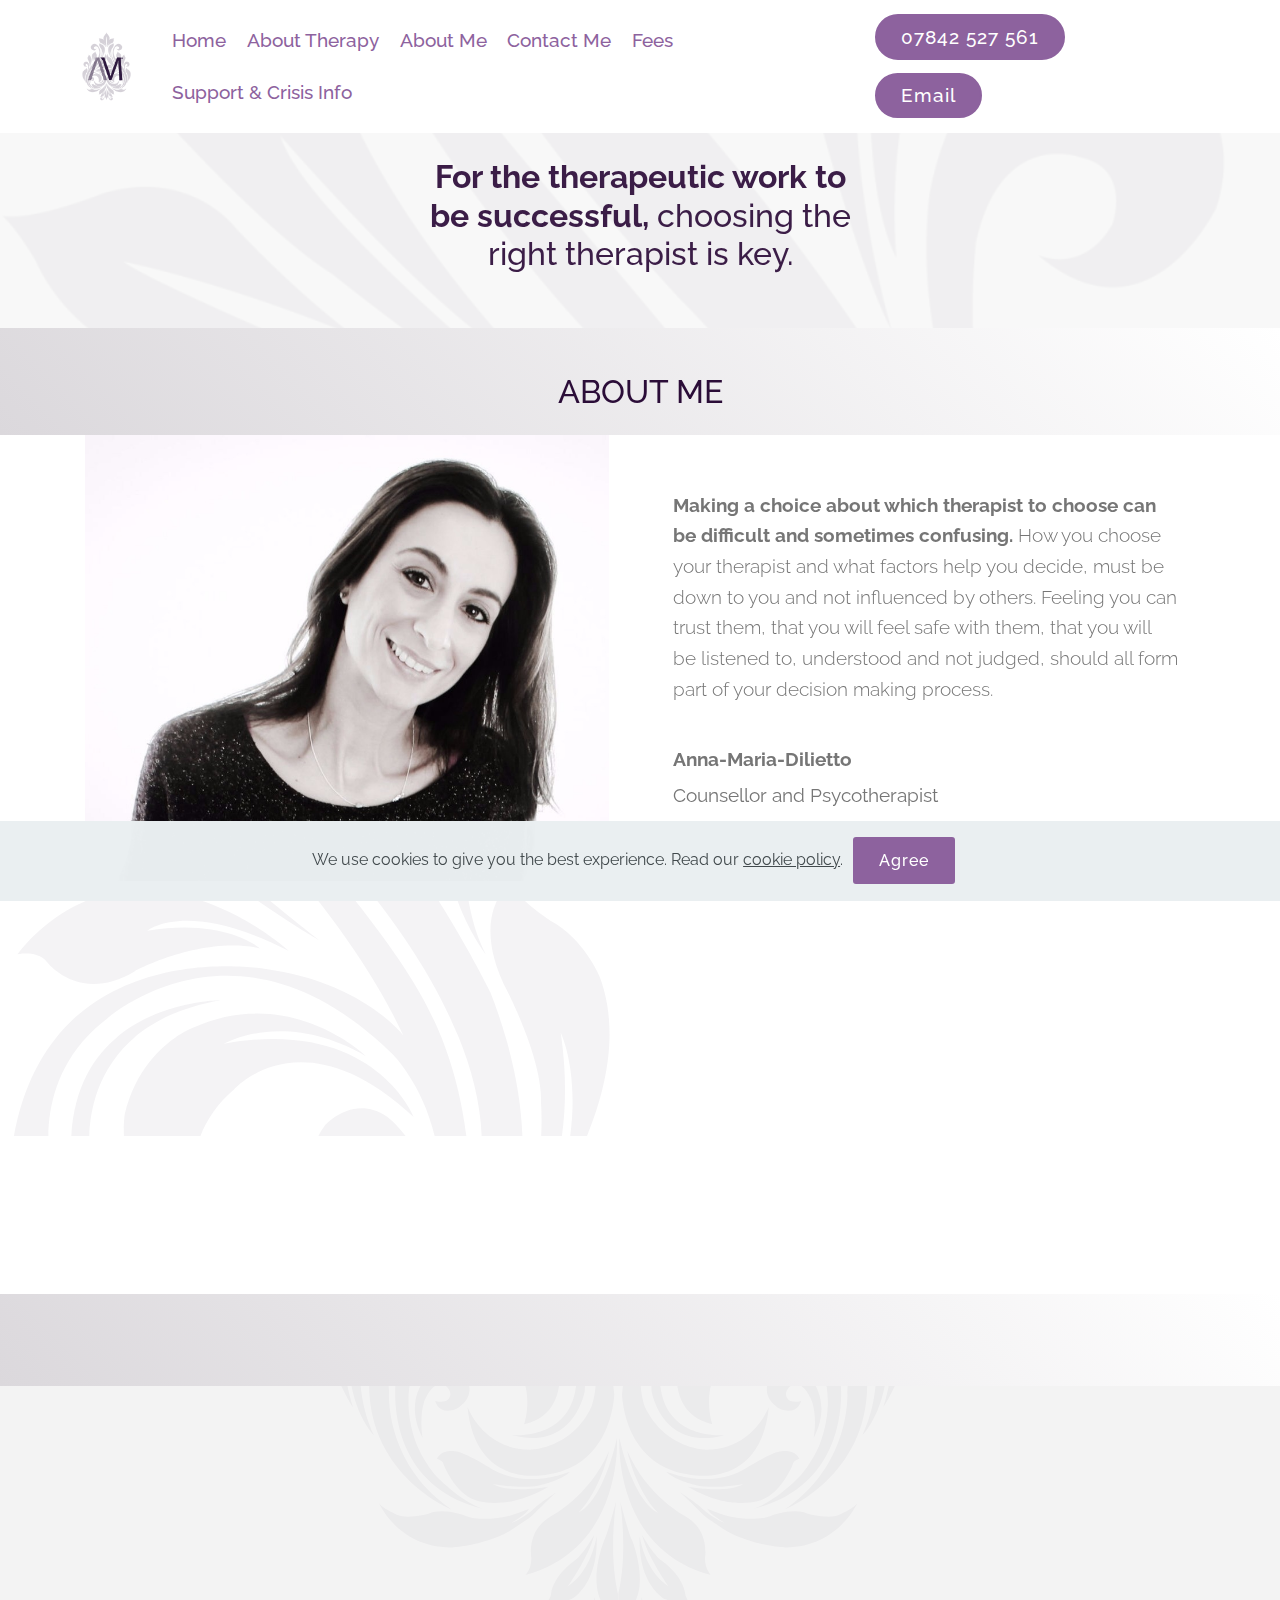
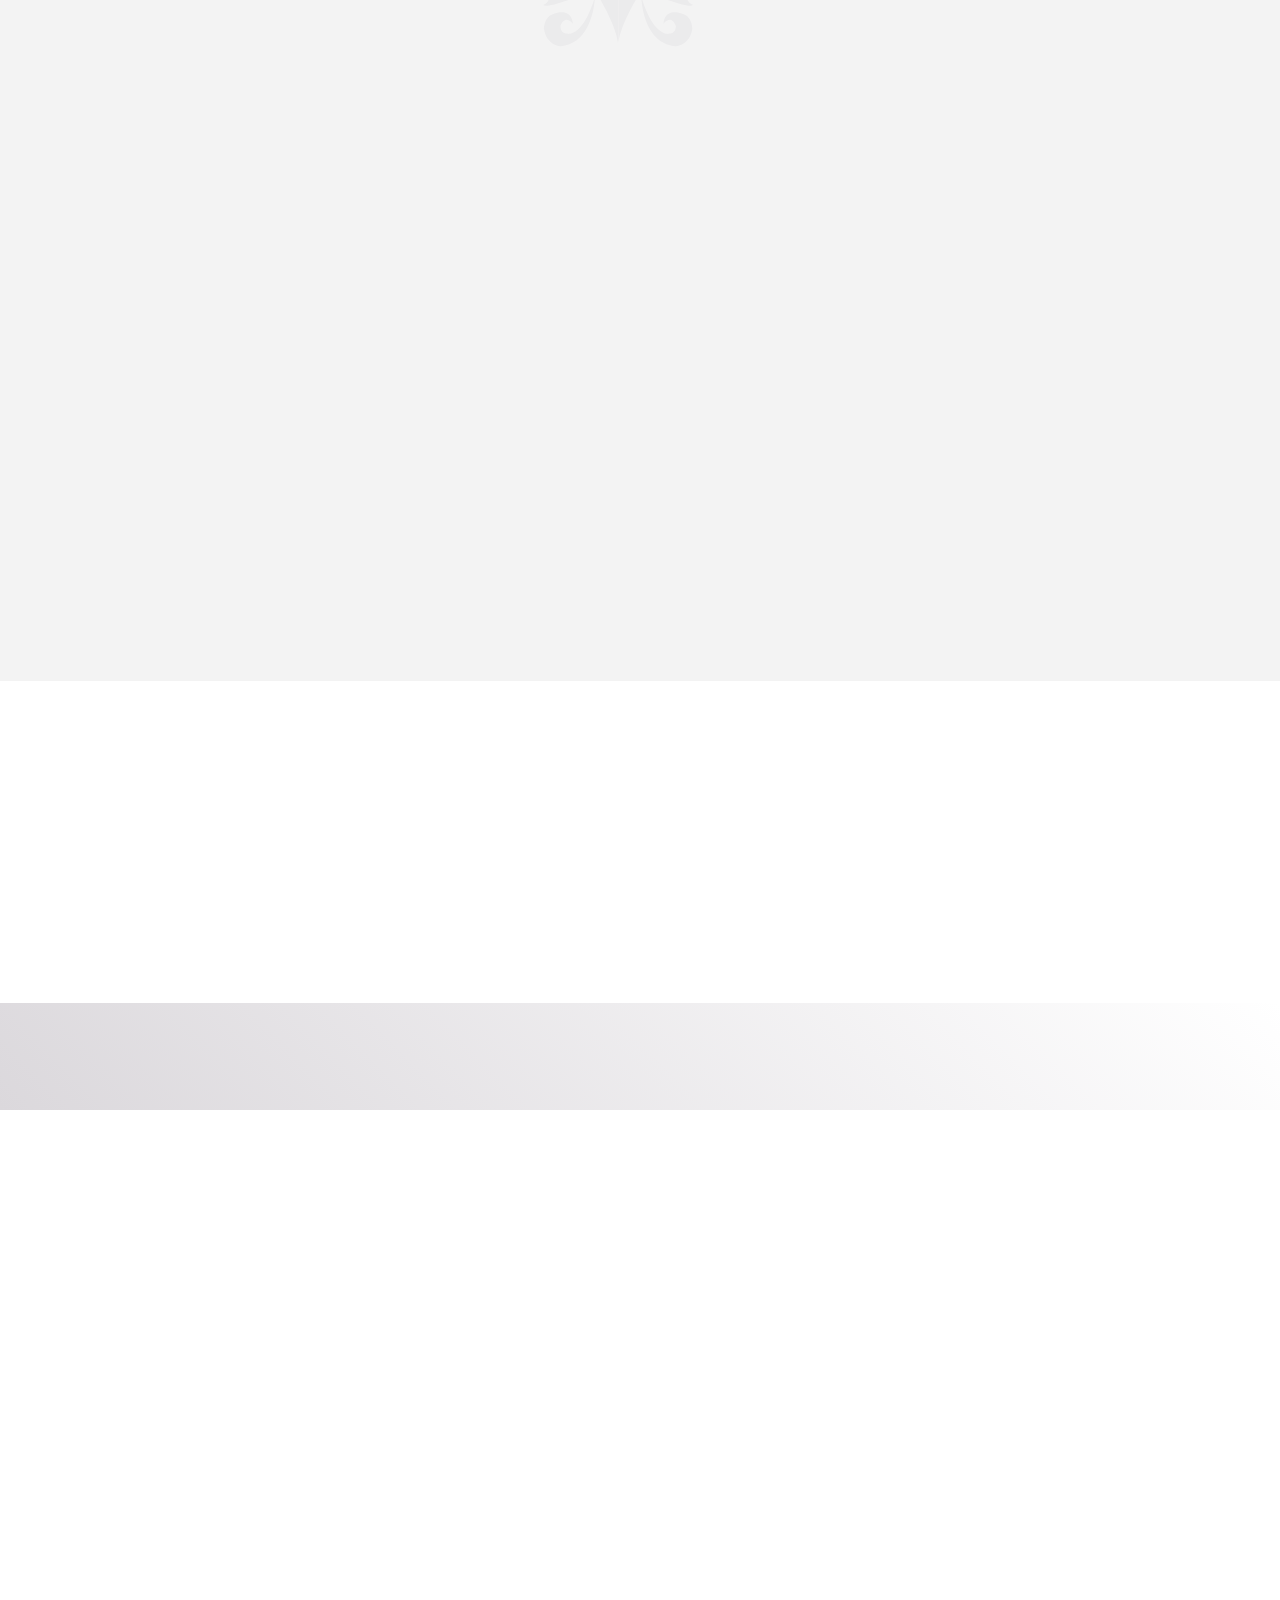
==== commit 0a8c11ae: "create github pages" ====
--- a/About-Me.html
+++ b/About-Me.html
@@ -92,19 +92,22 @@
     
 </section>
 
-<section class="mbr-section content4 cid-rQYcQV8gbf" id="content4-aq">
-
-    
-
-    <div class="container">
-        <div class="media-container-row">
-            <div class="title col-12 col-md-8">
-                <h2 class="align-center pb-3 mbr-fonts-style display-5">ABOUT ME</h2>
-                
-                
-            </div>
-        </div>
-    </div>
+<section class="header5 cid-sbq6ECqCVi" id="header5-kl">
+
+    
+
+    
+    <div class="container">
+        <div class="row justify-content-center">
+            <div class="mbr-white col-md-10">
+                <h1 class="mbr-section-title align-center pb-3 mbr-fonts-style display-5">ABOUT ME</h1>
+                
+                
+            </div>
+        </div>
+    </div>
+
+    
 </section>
 
 <section class="testimonials2 cid-sbkFHCtm6P" id="testimonials2-ke">
@@ -151,26 +154,29 @@
 
 </section></section>
 
-<section class="mbr-section content4 cid-rmtY7zwWft" id="content4-51">
-
-    
-
-    <div class="container">
-        <div class="media-container-row">
-            <div class="title col-12 col-md-8">
-                <h2 class="align-center pb-3 mbr-fonts-style display-7"><strong>&nbsp;Professional Qualifications</strong></h2>
-                
-                
-            </div>
-        </div>
-    </div>
+<section class="header5 cid-sbq6Ubxd2U" id="header5-km">
+
+    
+
+    
+    <div class="container">
+        <div class="row justify-content-center">
+            <div class="mbr-white col-md-10">
+                <h1 class="mbr-section-title align-center pb-3 mbr-fonts-style display-7"><strong>&nbsp;Professional Qualifications</strong></h1>
+                
+                
+            </div>
+        </div>
+    </div>
+
+    
 </section>
 
 <section class="mbr-section info3 cid-rSMXBiUciQ mbr-parallax-background" id="info3-cl">
 
     
 
-    <div class="mbr-overlay" style="opacity: 0; background-color: rgb(255, 255, 255);">
+    <div class="mbr-overlay" style="opacity: 0.3; background-color: rgb(255, 255, 255);">
     </div>
 
     <div class="container">
@@ -198,19 +204,22 @@
     </div>
 </section>
 
-<section class="mbr-section content4 cid-rkrnqn43nP" id="content4-n">
-
-    
-
-    <div class="container">
-        <div class="media-container-row">
-            <div class="title col-12 col-md-8">
-                <h2 class="align-center pb-3 mbr-fonts-style display-5"><strong>Earlier </strong>Career</h2>
-                
-                
-            </div>
-        </div>
-    </div>
+<section class="header5 cid-sbq7DW9t6k" id="header5-ko">
+
+    
+
+    
+    <div class="container">
+        <div class="row justify-content-center">
+            <div class="mbr-white col-md-10">
+                <h1 class="mbr-section-title align-center pb-3 mbr-fonts-style display-5"><strong>Earlier</strong> Career</h1>
+                
+                
+            </div>
+        </div>
+    </div>
+
+    
 </section>
 
 <section class="mbr-section article content1 cid-rkrnx6Lb4l" id="content1-o">
--- a/assets/mobirise/css/mbr-additional.css
+++ b/assets/mobirise/css/mbr-additional.css
@@ -718,15 +718,12 @@
 .cid-s1wEnEeL2T H1 {
   color: #3b1d47;
 }
-.cid-rR4hC2h3A8 {
-  padding-top: 30px;
+.cid-sbq8isfAEu {
+  padding-top: 45px;
   padding-bottom: 0px;
-  background-color: #dbd8dc;
-}
-.cid-rR4hC2h3A8 .mbr-section-subtitle {
-  color: #767676;
-}
-.cid-rR4hC2h3A8 H2 {
+  background: linear-gradient(45deg, #dbd8dc, #ffffff);
+}
+.cid-sbq8isfAEu H1 {
   color: #2b0d38;
   text-align: center;
 }
@@ -740,15 +737,12 @@
 .cid-saHsGkOsPz blockquote {
   color: #767676;
 }
-.cid-rmudQKFGGM {
-  padding-top: 60px;
+.cid-sbqaaQUGEn {
+  padding-top: 45px;
   padding-bottom: 0px;
-  background-color: #dbd8dc;
-}
-.cid-rmudQKFGGM .mbr-section-subtitle {
-  color: #767676;
-}
-.cid-rmudQKFGGM H2 {
+  background: linear-gradient(45deg, #dbd8dc, #ffffff);
+}
+.cid-sbqaaQUGEn H1 {
   color: #2b0d38;
   text-align: center;
 }
@@ -828,17 +822,14 @@
 .cid-saHsXZ3WnC blockquote {
   color: #767676;
 }
-.cid-rkq8PyNDIi {
-  padding-top: 30px;
+.cid-sbqaGfnY2L {
+  padding-top: 45px;
   padding-bottom: 0px;
-  background-color: #dbd8dc;
-}
-.cid-rkq8PyNDIi .mbr-section-subtitle {
-  color: #767676;
-}
-.cid-rkq8PyNDIi H2 {
-  color: #3b1d47;
-  text-align: left;
+  background: linear-gradient(45deg, #dbd8dc, #ffffff);
+}
+.cid-sbqaGfnY2L H1 {
+  color: #2b0d38;
+  text-align: center;
 }
 .cid-saHtuwcwHk {
   padding-top: 60px;
@@ -850,17 +841,14 @@
 .cid-saHtuwcwHk blockquote {
   color: #767676;
 }
-.cid-rkvUBOlRjS {
-  padding-top: 30px;
+.cid-sbqbs61Gkw {
+  padding-top: 45px;
   padding-bottom: 0px;
-  background-color: #dbd8dc;
-}
-.cid-rkvUBOlRjS .mbr-section-subtitle {
-  color: #767676;
-}
-.cid-rkvUBOlRjS H2 {
+  background: linear-gradient(45deg, #dbd8dc, #ffffff);
+}
+.cid-sbqbs61Gkw H1 {
   color: #2b0d38;
-  text-align: left;
+  text-align: center;
 }
 .cid-rkvZklnWj2 {
   padding-top: 30px;
@@ -890,18 +878,14 @@
 .cid-rkwcywHeid blockquote {
   color: #767676;
 }
-.cid-rkvZIAq0u1 {
-  padding-top: 30px;
+.cid-sbqbF3PCEz {
+  padding-top: 45px;
   padding-bottom: 0px;
-  background-color: #dbd8dc;
-}
-.cid-rkvZIAq0u1 .mbr-section-subtitle {
-  color: #3b1d47;
-  text-align: center;
-}
-.cid-rkvZIAq0u1 H2 {
+  background: linear-gradient(45deg, #dbd8dc, #ffffff);
+}
+.cid-sbqbF3PCEz H1 {
   color: #2b0d38;
-  text-align: left;
+  text-align: center;
 }
 .cid-saHtIpOyh8 {
   padding-top: 60px;
@@ -1962,15 +1946,12 @@
 .cid-s1kZaqlT1Z H1 {
   color: #3b1d47;
 }
-.cid-rQYcQV8gbf {
-  padding-top: 30px;
+.cid-sbq6ECqCVi {
+  padding-top: 45px;
   padding-bottom: 0px;
-  background-color: #dbd8dc;
-}
-.cid-rQYcQV8gbf .mbr-section-subtitle {
-  color: #767676;
-}
-.cid-rQYcQV8gbf H2 {
+  background: linear-gradient(45deg, #dbd8dc, #ffffff);
+}
+.cid-sbq6ECqCVi H1 {
   color: #2b0d38;
   text-align: center;
 }
@@ -2016,15 +1997,12 @@
 .cid-rqs8asDiIk blockquote {
   color: #767676;
 }
-.cid-rmtY7zwWft {
-  padding-top: 30px;
+.cid-sbq6Ubxd2U {
+  padding-top: 45px;
   padding-bottom: 0px;
-  background-color: #dbd8dc;
-}
-.cid-rmtY7zwWft .mbr-section-subtitle {
-  color: #767676;
-}
-.cid-rmtY7zwWft H2 {
+  background: linear-gradient(45deg, #dbd8dc, #ffffff);
+}
+.cid-sbq6Ubxd2U H1 {
   color: #2b0d38;
   text-align: center;
 }
@@ -2058,17 +2036,14 @@
 .cid-rkrnh1WNJz blockquote {
   color: #767676;
 }
-.cid-rkrnqn43nP {
-  padding-top: 60px;
+.cid-sbq7DW9t6k {
+  padding-top: 45px;
   padding-bottom: 0px;
-  background-color: #dbd8dc;
-}
-.cid-rkrnqn43nP .mbr-section-subtitle {
-  color: #767676;
-}
-.cid-rkrnqn43nP H2 {
-  color: #3b1d47;
-  text-align: left;
+  background: linear-gradient(45deg, #dbd8dc, #ffffff);
+}
+.cid-sbq7DW9t6k H1 {
+  color: #2b0d38;
+  text-align: center;
 }
 .cid-rkrnx6Lb4l {
   padding-top: 45px;
@@ -3490,15 +3465,12 @@
 .cid-s1kXVEz00Y H1 {
   color: #3b1d47;
 }
-.cid-s1kYTu3Vzz {
-  padding-top: 30px;
+.cid-sbpZUREbk8 {
+  padding-top: 45px;
   padding-bottom: 0px;
-  background-color: #dbd8dc;
-}
-.cid-s1kYTu3Vzz .mbr-section-subtitle {
-  color: #767676;
-}
-.cid-s1kYTu3Vzz H2 {
+  background: linear-gradient(45deg, #dbd8dc, #ffffff);
+}
+.cid-sbpZUREbk8 H1 {
   color: #2b0d38;
   text-align: center;
 }
@@ -3512,17 +3484,14 @@
 .cid-rmuK3o78W8 blockquote {
   color: #767676;
 }
-.cid-rkq8PyNDIi {
+.cid-sbq1MJqs41 {
   padding-top: 45px;
   padding-bottom: 0px;
-  background-color: #dbd8dc;
-}
-.cid-rkq8PyNDIi .mbr-section-subtitle {
-  color: #767676;
-}
-.cid-rkq8PyNDIi H2 {
-  color: #3b1d47;
-  text-align: left;
+  background: linear-gradient(45deg, #dbd8dc, #ffffff);
+}
+.cid-sbq1MJqs41 H1 {
+  color: #2b0d38;
+  text-align: center;
 }
 .cid-rltTDkUrxs {
   padding-top: 60px;
@@ -3534,17 +3503,14 @@
 .cid-rltTDkUrxs blockquote {
   color: #767676;
 }
-.cid-rkrj46uIwP {
+.cid-sbq27dn9Bb {
   padding-top: 45px;
   padding-bottom: 0px;
-  background-color: #dbd8dc;
-}
-.cid-rkrj46uIwP .mbr-section-subtitle {
-  color: #767676;
-}
-.cid-rkrj46uIwP H2 {
-  color: #3b1d47;
-  text-align: left;
+  background: linear-gradient(45deg, #dbd8dc, #ffffff);
+}
+.cid-sbq27dn9Bb H1 {
+  color: #2b0d38;
+  text-align: center;
 }
 .cid-rltU6HOt8T {
   padding-top: 60px;
@@ -4145,15 +4111,12 @@
 .cid-s1l2Oyy2wm H1 {
   color: #3b1d47;
 }
-.cid-rR5PY3PWv2 {
-  padding-top: 30px;
+.cid-sbqbR8erIO {
+  padding-top: 45px;
   padding-bottom: 0px;
-  background-color: #dbd8dc;
-}
-.cid-rR5PY3PWv2 .mbr-section-subtitle {
-  color: #767676;
-}
-.cid-rR5PY3PWv2 H2 {
+  background: linear-gradient(45deg, #dbd8dc, #ffffff);
+}
+.cid-sbqbR8erIO H1 {
   color: #2b0d38;
   text-align: center;
 }
@@ -4170,7 +4133,7 @@
 .cid-rlb8aDWYWK {
   padding-top: 60px;
   padding-bottom: 15px;
-  background-color: #dbd8dc;
+  background-color: #efefef;
 }
 .cid-rlb8aDWYWK .mbr-section-subtitle {
   color: #3b1d47;
@@ -4182,7 +4145,7 @@
 .cid-rkpQGxlJME {
   padding-top: 30px;
   padding-bottom: 60px;
-  background-color: #dbd8dc;
+  background-color: #efefef;
 }
 .cid-rkpQGxlJME .counter-container {
   color: #767676;
@@ -4772,15 +4735,12 @@
 .cid-saASsZnmxv H1 {
   color: #3b1d47;
 }
-.cid-rlW3fCln5v {
-  padding-top: 105px;
-  padding-bottom: 15px;
-  background-color: #dbd8dc;
-}
-.cid-rlW3fCln5v .mbr-section-subtitle {
-  color: #767676;
-}
-.cid-rlW3fCln5v H2 {
+.cid-sbq5PzkpIn {
+  padding-top: 45px;
+  padding-bottom: 0px;
+  background: linear-gradient(45deg, #dbd8dc, #ffffff);
+}
+.cid-sbq5PzkpIn H1 {
   color: #2b0d38;
   text-align: center;
 }
--- a/assets/mobirise/css/mbr-additional.css
+++ b/assets/mobirise/css/mbr-additional.css
@@ -718,15 +718,12 @@
 .cid-s1wEnEeL2T H1 {
   color: #3b1d47;
 }
-.cid-rR4hC2h3A8 {
-  padding-top: 30px;
+.cid-sbq8isfAEu {
+  padding-top: 45px;
   padding-bottom: 0px;
-  background-color: #dbd8dc;
-}
-.cid-rR4hC2h3A8 .mbr-section-subtitle {
-  color: #767676;
-}
-.cid-rR4hC2h3A8 H2 {
+  background: linear-gradient(45deg, #dbd8dc, #ffffff);
+}
+.cid-sbq8isfAEu H1 {
   color: #2b0d38;
   text-align: center;
 }
@@ -740,15 +737,12 @@
 .cid-saHsGkOsPz blockquote {
   color: #767676;
 }
-.cid-rmudQKFGGM {
-  padding-top: 60px;
+.cid-sbqaaQUGEn {
+  padding-top: 45px;
   padding-bottom: 0px;
-  background-color: #dbd8dc;
-}
-.cid-rmudQKFGGM .mbr-section-subtitle {
-  color: #767676;
-}
-.cid-rmudQKFGGM H2 {
+  background: linear-gradient(45deg, #dbd8dc, #ffffff);
+}
+.cid-sbqaaQUGEn H1 {
   color: #2b0d38;
   text-align: center;
 }
@@ -828,17 +822,14 @@
 .cid-saHsXZ3WnC blockquote {
   color: #767676;
 }
-.cid-rkq8PyNDIi {
-  padding-top: 30px;
+.cid-sbqaGfnY2L {
+  padding-top: 45px;
   padding-bottom: 0px;
-  background-color: #dbd8dc;
-}
-.cid-rkq8PyNDIi .mbr-section-subtitle {
-  color: #767676;
-}
-.cid-rkq8PyNDIi H2 {
-  color: #3b1d47;
-  text-align: left;
+  background: linear-gradient(45deg, #dbd8dc, #ffffff);
+}
+.cid-sbqaGfnY2L H1 {
+  color: #2b0d38;
+  text-align: center;
 }
 .cid-saHtuwcwHk {
   padding-top: 60px;
@@ -850,17 +841,14 @@
 .cid-saHtuwcwHk blockquote {
   color: #767676;
 }
-.cid-rkvUBOlRjS {
-  padding-top: 30px;
+.cid-sbqbs61Gkw {
+  padding-top: 45px;
   padding-bottom: 0px;
-  background-color: #dbd8dc;
-}
-.cid-rkvUBOlRjS .mbr-section-subtitle {
-  color: #767676;
-}
-.cid-rkvUBOlRjS H2 {
+  background: linear-gradient(45deg, #dbd8dc, #ffffff);
+}
+.cid-sbqbs61Gkw H1 {
   color: #2b0d38;
-  text-align: left;
+  text-align: center;
 }
 .cid-rkvZklnWj2 {
   padding-top: 30px;
@@ -890,18 +878,14 @@
 .cid-rkwcywHeid blockquote {
   color: #767676;
 }
-.cid-rkvZIAq0u1 {
-  padding-top: 30px;
+.cid-sbqbF3PCEz {
+  padding-top: 45px;
   padding-bottom: 0px;
-  background-color: #dbd8dc;
-}
-.cid-rkvZIAq0u1 .mbr-section-subtitle {
-  color: #3b1d47;
-  text-align: center;
-}
-.cid-rkvZIAq0u1 H2 {
+  background: linear-gradient(45deg, #dbd8dc, #ffffff);
+}
+.cid-sbqbF3PCEz H1 {
   color: #2b0d38;
-  text-align: left;
+  text-align: center;
 }
 .cid-saHtIpOyh8 {
   padding-top: 60px;
@@ -1962,15 +1946,12 @@
 .cid-s1kZaqlT1Z H1 {
   color: #3b1d47;
 }
-.cid-rQYcQV8gbf {
-  padding-top: 30px;
+.cid-sbq6ECqCVi {
+  padding-top: 45px;
   padding-bottom: 0px;
-  background-color: #dbd8dc;
-}
-.cid-rQYcQV8gbf .mbr-section-subtitle {
-  color: #767676;
-}
-.cid-rQYcQV8gbf H2 {
+  background: linear-gradient(45deg, #dbd8dc, #ffffff);
+}
+.cid-sbq6ECqCVi H1 {
   color: #2b0d38;
   text-align: center;
 }
@@ -2016,15 +1997,12 @@
 .cid-rqs8asDiIk blockquote {
   color: #767676;
 }
-.cid-rmtY7zwWft {
-  padding-top: 30px;
+.cid-sbq6Ubxd2U {
+  padding-top: 45px;
   padding-bottom: 0px;
-  background-color: #dbd8dc;
-}
-.cid-rmtY7zwWft .mbr-section-subtitle {
-  color: #767676;
-}
-.cid-rmtY7zwWft H2 {
+  background: linear-gradient(45deg, #dbd8dc, #ffffff);
+}
+.cid-sbq6Ubxd2U H1 {
   color: #2b0d38;
   text-align: center;
 }
@@ -2058,17 +2036,14 @@
 .cid-rkrnh1WNJz blockquote {
   color: #767676;
 }
-.cid-rkrnqn43nP {
-  padding-top: 60px;
+.cid-sbq7DW9t6k {
+  padding-top: 45px;
   padding-bottom: 0px;
-  background-color: #dbd8dc;
-}
-.cid-rkrnqn43nP .mbr-section-subtitle {
-  color: #767676;
-}
-.cid-rkrnqn43nP H2 {
-  color: #3b1d47;
-  text-align: left;
+  background: linear-gradient(45deg, #dbd8dc, #ffffff);
+}
+.cid-sbq7DW9t6k H1 {
+  color: #2b0d38;
+  text-align: center;
 }
 .cid-rkrnx6Lb4l {
   padding-top: 45px;
@@ -3490,15 +3465,12 @@
 .cid-s1kXVEz00Y H1 {
   color: #3b1d47;
 }
-.cid-s1kYTu3Vzz {
-  padding-top: 30px;
+.cid-sbpZUREbk8 {
+  padding-top: 45px;
   padding-bottom: 0px;
-  background-color: #dbd8dc;
-}
-.cid-s1kYTu3Vzz .mbr-section-subtitle {
-  color: #767676;
-}
-.cid-s1kYTu3Vzz H2 {
+  background: linear-gradient(45deg, #dbd8dc, #ffffff);
+}
+.cid-sbpZUREbk8 H1 {
   color: #2b0d38;
   text-align: center;
 }
@@ -3512,17 +3484,14 @@
 .cid-rmuK3o78W8 blockquote {
   color: #767676;
 }
-.cid-rkq8PyNDIi {
+.cid-sbq1MJqs41 {
   padding-top: 45px;
   padding-bottom: 0px;
-  background-color: #dbd8dc;
-}
-.cid-rkq8PyNDIi .mbr-section-subtitle {
-  color: #767676;
-}
-.cid-rkq8PyNDIi H2 {
-  color: #3b1d47;
-  text-align: left;
+  background: linear-gradient(45deg, #dbd8dc, #ffffff);
+}
+.cid-sbq1MJqs41 H1 {
+  color: #2b0d38;
+  text-align: center;
 }
 .cid-rltTDkUrxs {
   padding-top: 60px;
@@ -3534,17 +3503,14 @@
 .cid-rltTDkUrxs blockquote {
   color: #767676;
 }
-.cid-rkrj46uIwP {
+.cid-sbq27dn9Bb {
   padding-top: 45px;
   padding-bottom: 0px;
-  background-color: #dbd8dc;
-}
-.cid-rkrj46uIwP .mbr-section-subtitle {
-  color: #767676;
-}
-.cid-rkrj46uIwP H2 {
-  color: #3b1d47;
-  text-align: left;
+  background: linear-gradient(45deg, #dbd8dc, #ffffff);
+}
+.cid-sbq27dn9Bb H1 {
+  color: #2b0d38;
+  text-align: center;
 }
 .cid-rltU6HOt8T {
   padding-top: 60px;
@@ -4145,15 +4111,12 @@
 .cid-s1l2Oyy2wm H1 {
   color: #3b1d47;
 }
-.cid-rR5PY3PWv2 {
-  padding-top: 30px;
+.cid-sbqbR8erIO {
+  padding-top: 45px;
   padding-bottom: 0px;
-  background-color: #dbd8dc;
-}
-.cid-rR5PY3PWv2 .mbr-section-subtitle {
-  color: #767676;
-}
-.cid-rR5PY3PWv2 H2 {
+  background: linear-gradient(45deg, #dbd8dc, #ffffff);
+}
+.cid-sbqbR8erIO H1 {
   color: #2b0d38;
   text-align: center;
 }
@@ -4170,7 +4133,7 @@
 .cid-rlb8aDWYWK {
   padding-top: 60px;
   padding-bottom: 15px;
-  background-color: #dbd8dc;
+  background-color: #efefef;
 }
 .cid-rlb8aDWYWK .mbr-section-subtitle {
   color: #3b1d47;
@@ -4182,7 +4145,7 @@
 .cid-rkpQGxlJME {
   padding-top: 30px;
   padding-bottom: 60px;
-  background-color: #dbd8dc;
+  background-color: #efefef;
 }
 .cid-rkpQGxlJME .counter-container {
   color: #767676;
@@ -4772,15 +4735,12 @@
 .cid-saASsZnmxv H1 {
   color: #3b1d47;
 }
-.cid-rlW3fCln5v {
-  padding-top: 105px;
-  padding-bottom: 15px;
-  background-color: #dbd8dc;
-}
-.cid-rlW3fCln5v .mbr-section-subtitle {
-  color: #767676;
-}
-.cid-rlW3fCln5v H2 {
+.cid-sbq5PzkpIn {
+  padding-top: 45px;
+  padding-bottom: 0px;
+  background: linear-gradient(45deg, #dbd8dc, #ffffff);
+}
+.cid-sbq5PzkpIn H1 {
   color: #2b0d38;
   text-align: center;
 }
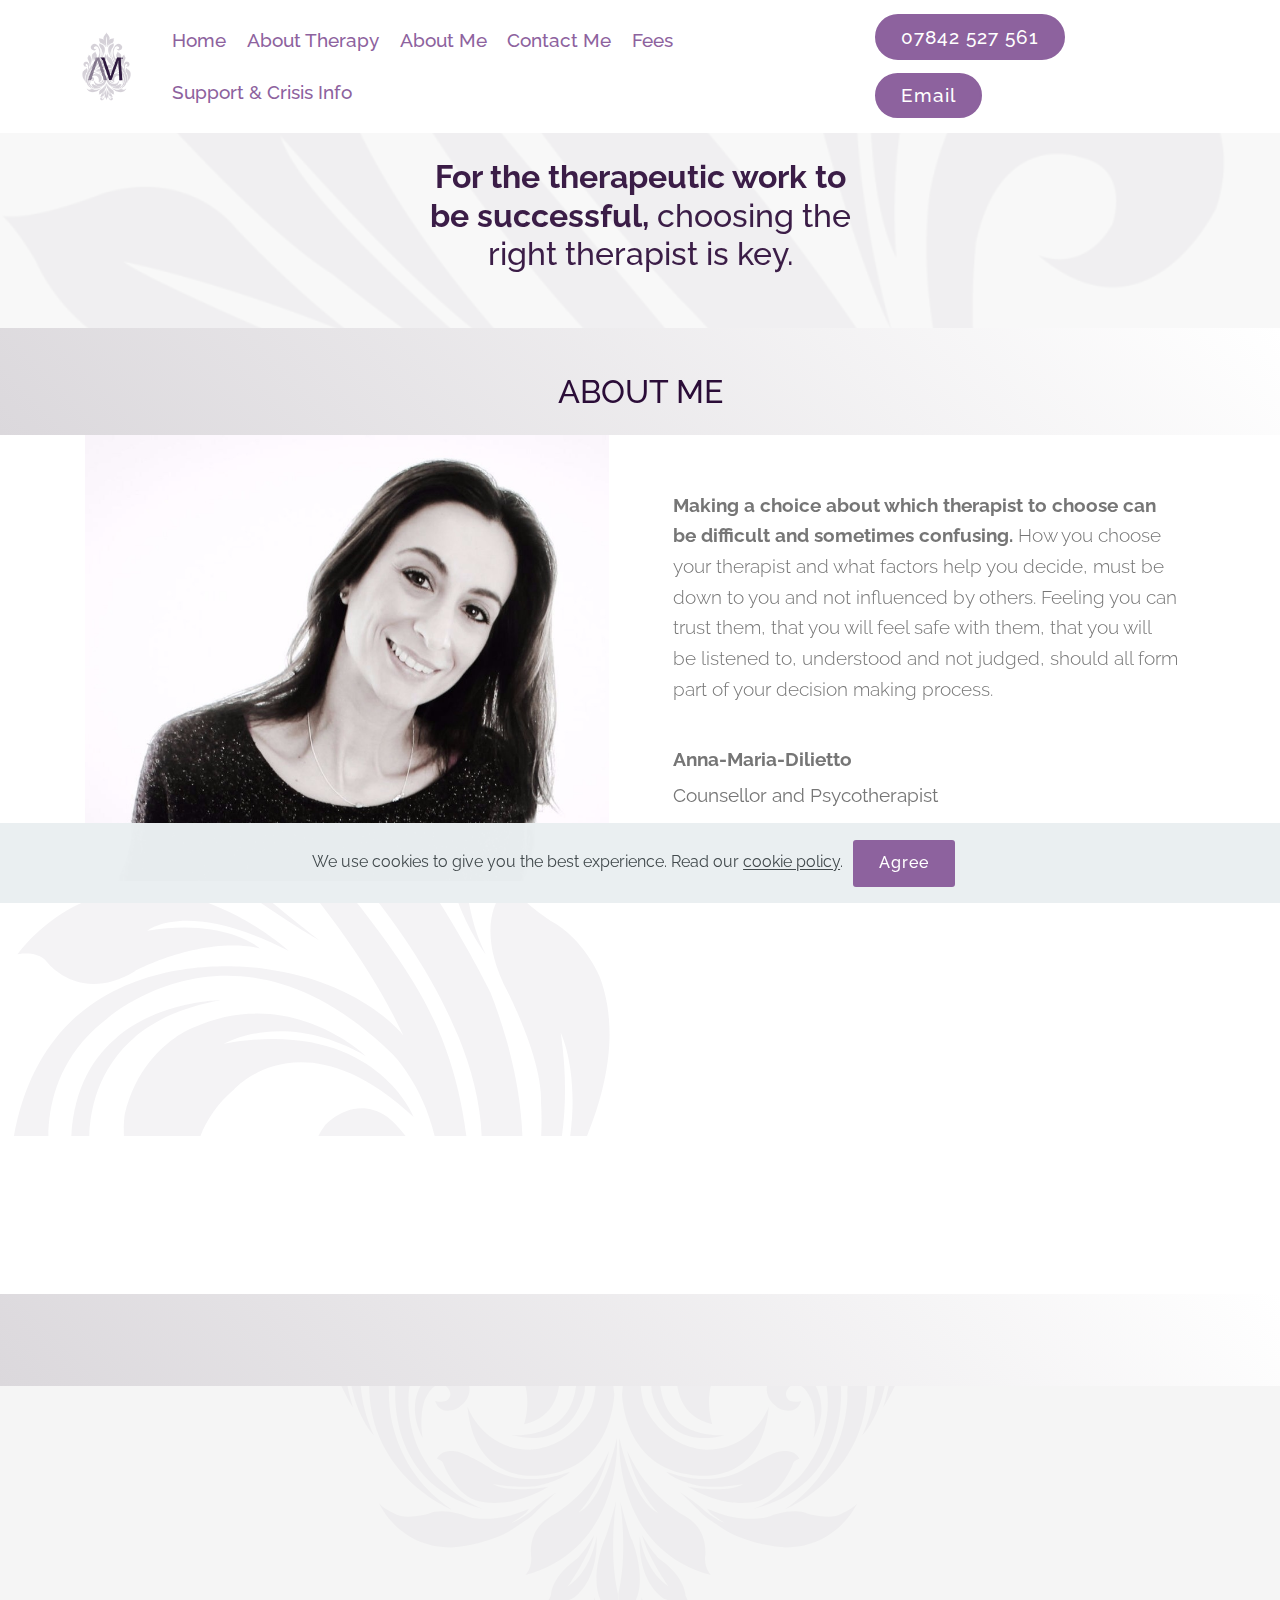
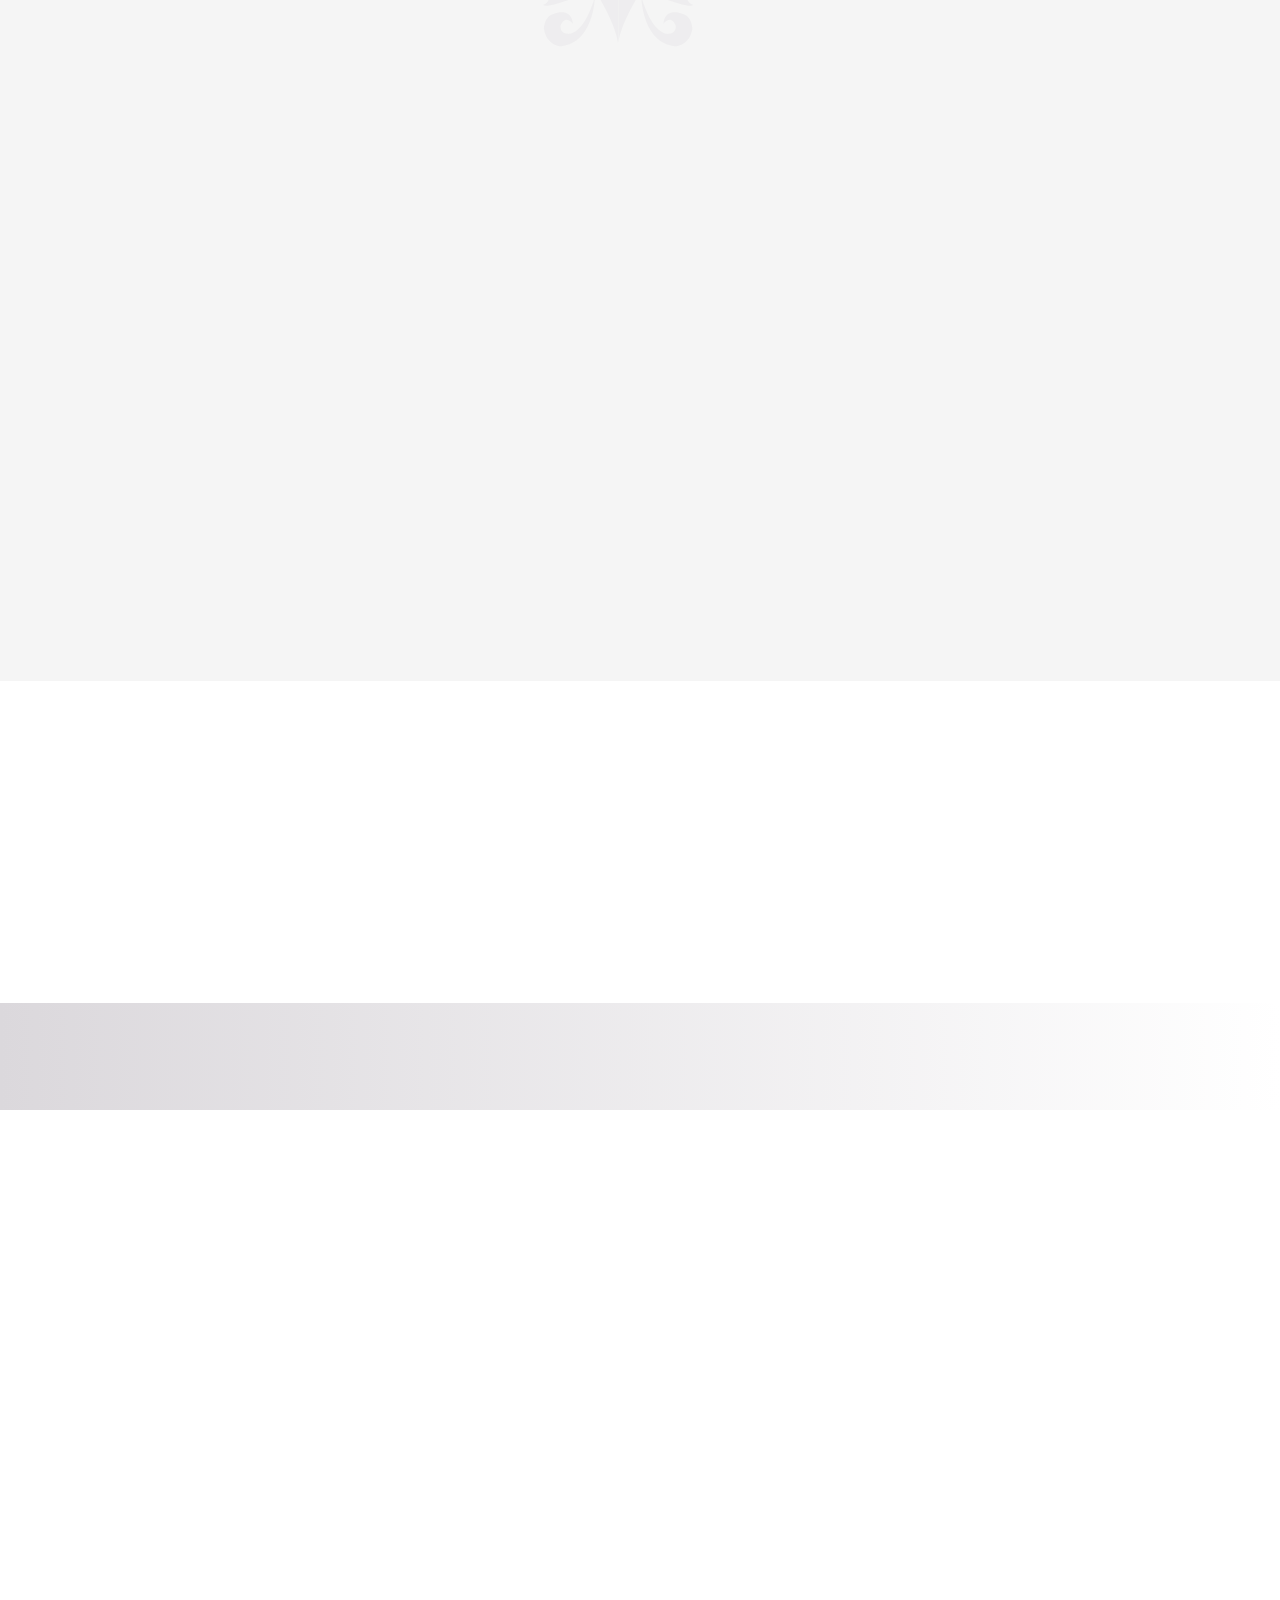
==== commit bdb9b545: "create github pages" ====
--- a/About-Me.html
+++ b/About-Me.html
@@ -176,7 +176,7 @@
 
     
 
-    <div class="mbr-overlay" style="opacity: 0.3; background-color: rgb(255, 255, 255);">
+    <div class="mbr-overlay" style="opacity: 0.4; background-color: rgb(255, 255, 255);">
     </div>
 
     <div class="container">
--- a/assets/mobirise/css/mbr-additional.css
+++ b/assets/mobirise/css/mbr-additional.css
@@ -721,7 +721,7 @@
 .cid-sbq8isfAEu {
   padding-top: 45px;
   padding-bottom: 0px;
-  background: linear-gradient(45deg, #dbd8dc, #ffffff);
+  background: linear-gradient(90deg, #dbd8dc, #ffffff);
 }
 .cid-sbq8isfAEu H1 {
   color: #2b0d38;
@@ -825,7 +825,7 @@
 .cid-sbqaGfnY2L {
   padding-top: 45px;
   padding-bottom: 0px;
-  background: linear-gradient(45deg, #dbd8dc, #ffffff);
+  background: linear-gradient(90deg, #dbd8dc, #ffffff);
 }
 .cid-sbqaGfnY2L H1 {
   color: #2b0d38;
@@ -844,7 +844,7 @@
 .cid-sbqbs61Gkw {
   padding-top: 45px;
   padding-bottom: 0px;
-  background: linear-gradient(45deg, #dbd8dc, #ffffff);
+  background: linear-gradient(90deg, #dbd8dc, #ffffff);
 }
 .cid-sbqbs61Gkw H1 {
   color: #2b0d38;
@@ -881,7 +881,7 @@
 .cid-sbqbF3PCEz {
   padding-top: 45px;
   padding-bottom: 0px;
-  background: linear-gradient(45deg, #dbd8dc, #ffffff);
+  background: linear-gradient(90deg, #dbd8dc, #ffffff);
 }
 .cid-sbqbF3PCEz H1 {
   color: #2b0d38;
@@ -2039,7 +2039,7 @@
 .cid-sbq7DW9t6k {
   padding-top: 45px;
   padding-bottom: 0px;
-  background: linear-gradient(45deg, #dbd8dc, #ffffff);
+  background: linear-gradient(90deg, #dbd8dc, #ffffff);
 }
 .cid-sbq7DW9t6k H1 {
   color: #2b0d38;
@@ -3468,7 +3468,7 @@
 .cid-sbpZUREbk8 {
   padding-top: 45px;
   padding-bottom: 0px;
-  background: linear-gradient(45deg, #dbd8dc, #ffffff);
+  background: linear-gradient(90deg, #dbd8dc, #ffffff);
 }
 .cid-sbpZUREbk8 H1 {
   color: #2b0d38;
@@ -3487,7 +3487,7 @@
 .cid-sbq1MJqs41 {
   padding-top: 45px;
   padding-bottom: 0px;
-  background: linear-gradient(45deg, #dbd8dc, #ffffff);
+  background: linear-gradient(90deg, #dbd8dc, #ffffff);
 }
 .cid-sbq1MJqs41 H1 {
   color: #2b0d38;
@@ -4114,7 +4114,7 @@
 .cid-sbqbR8erIO {
   padding-top: 45px;
   padding-bottom: 0px;
-  background: linear-gradient(45deg, #dbd8dc, #ffffff);
+  background: linear-gradient(90deg, #dbd8dc, #ffffff);
 }
 .cid-sbqbR8erIO H1 {
   color: #2b0d38;
@@ -4736,9 +4736,9 @@
   color: #3b1d47;
 }
 .cid-sbq5PzkpIn {
-  padding-top: 45px;
+  padding-top: 105px;
   padding-bottom: 0px;
-  background: linear-gradient(45deg, #dbd8dc, #ffffff);
+  background: linear-gradient(90deg, #dbd8dc, #ffffff);
 }
 .cid-sbq5PzkpIn H1 {
   color: #2b0d38;
--- a/assets/mobirise/css/mbr-additional.css
+++ b/assets/mobirise/css/mbr-additional.css
@@ -721,7 +721,7 @@
 .cid-sbq8isfAEu {
   padding-top: 45px;
   padding-bottom: 0px;
-  background: linear-gradient(45deg, #dbd8dc, #ffffff);
+  background: linear-gradient(90deg, #dbd8dc, #ffffff);
 }
 .cid-sbq8isfAEu H1 {
   color: #2b0d38;
@@ -825,7 +825,7 @@
 .cid-sbqaGfnY2L {
   padding-top: 45px;
   padding-bottom: 0px;
-  background: linear-gradient(45deg, #dbd8dc, #ffffff);
+  background: linear-gradient(90deg, #dbd8dc, #ffffff);
 }
 .cid-sbqaGfnY2L H1 {
   color: #2b0d38;
@@ -844,7 +844,7 @@
 .cid-sbqbs61Gkw {
   padding-top: 45px;
   padding-bottom: 0px;
-  background: linear-gradient(45deg, #dbd8dc, #ffffff);
+  background: linear-gradient(90deg, #dbd8dc, #ffffff);
 }
 .cid-sbqbs61Gkw H1 {
   color: #2b0d38;
@@ -881,7 +881,7 @@
 .cid-sbqbF3PCEz {
   padding-top: 45px;
   padding-bottom: 0px;
-  background: linear-gradient(45deg, #dbd8dc, #ffffff);
+  background: linear-gradient(90deg, #dbd8dc, #ffffff);
 }
 .cid-sbqbF3PCEz H1 {
   color: #2b0d38;
@@ -2039,7 +2039,7 @@
 .cid-sbq7DW9t6k {
   padding-top: 45px;
   padding-bottom: 0px;
-  background: linear-gradient(45deg, #dbd8dc, #ffffff);
+  background: linear-gradient(90deg, #dbd8dc, #ffffff);
 }
 .cid-sbq7DW9t6k H1 {
   color: #2b0d38;
@@ -3468,7 +3468,7 @@
 .cid-sbpZUREbk8 {
   padding-top: 45px;
   padding-bottom: 0px;
-  background: linear-gradient(45deg, #dbd8dc, #ffffff);
+  background: linear-gradient(90deg, #dbd8dc, #ffffff);
 }
 .cid-sbpZUREbk8 H1 {
   color: #2b0d38;
@@ -3487,7 +3487,7 @@
 .cid-sbq1MJqs41 {
   padding-top: 45px;
   padding-bottom: 0px;
-  background: linear-gradient(45deg, #dbd8dc, #ffffff);
+  background: linear-gradient(90deg, #dbd8dc, #ffffff);
 }
 .cid-sbq1MJqs41 H1 {
   color: #2b0d38;
@@ -4114,7 +4114,7 @@
 .cid-sbqbR8erIO {
   padding-top: 45px;
   padding-bottom: 0px;
-  background: linear-gradient(45deg, #dbd8dc, #ffffff);
+  background: linear-gradient(90deg, #dbd8dc, #ffffff);
 }
 .cid-sbqbR8erIO H1 {
   color: #2b0d38;
@@ -4736,9 +4736,9 @@
   color: #3b1d47;
 }
 .cid-sbq5PzkpIn {
-  padding-top: 45px;
+  padding-top: 105px;
   padding-bottom: 0px;
-  background: linear-gradient(45deg, #dbd8dc, #ffffff);
+  background: linear-gradient(90deg, #dbd8dc, #ffffff);
 }
 .cid-sbq5PzkpIn H1 {
   color: #2b0d38;
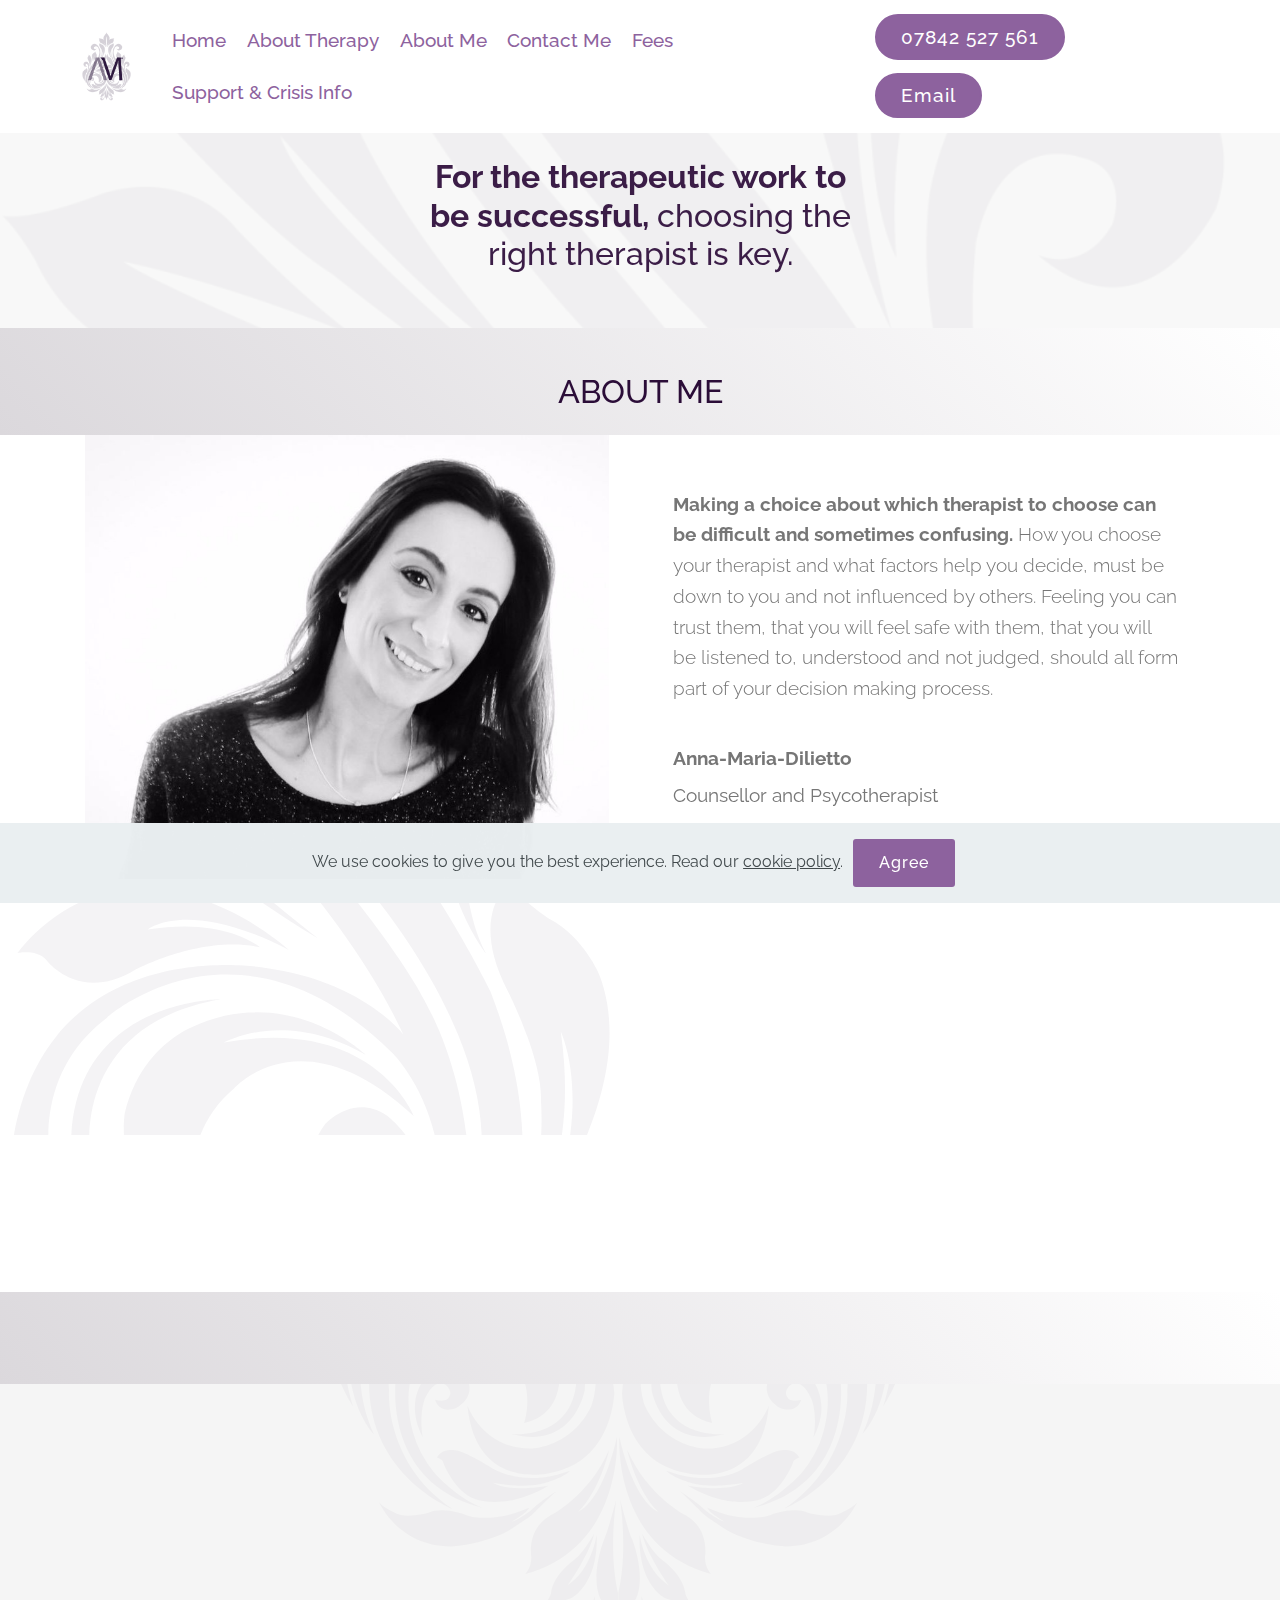
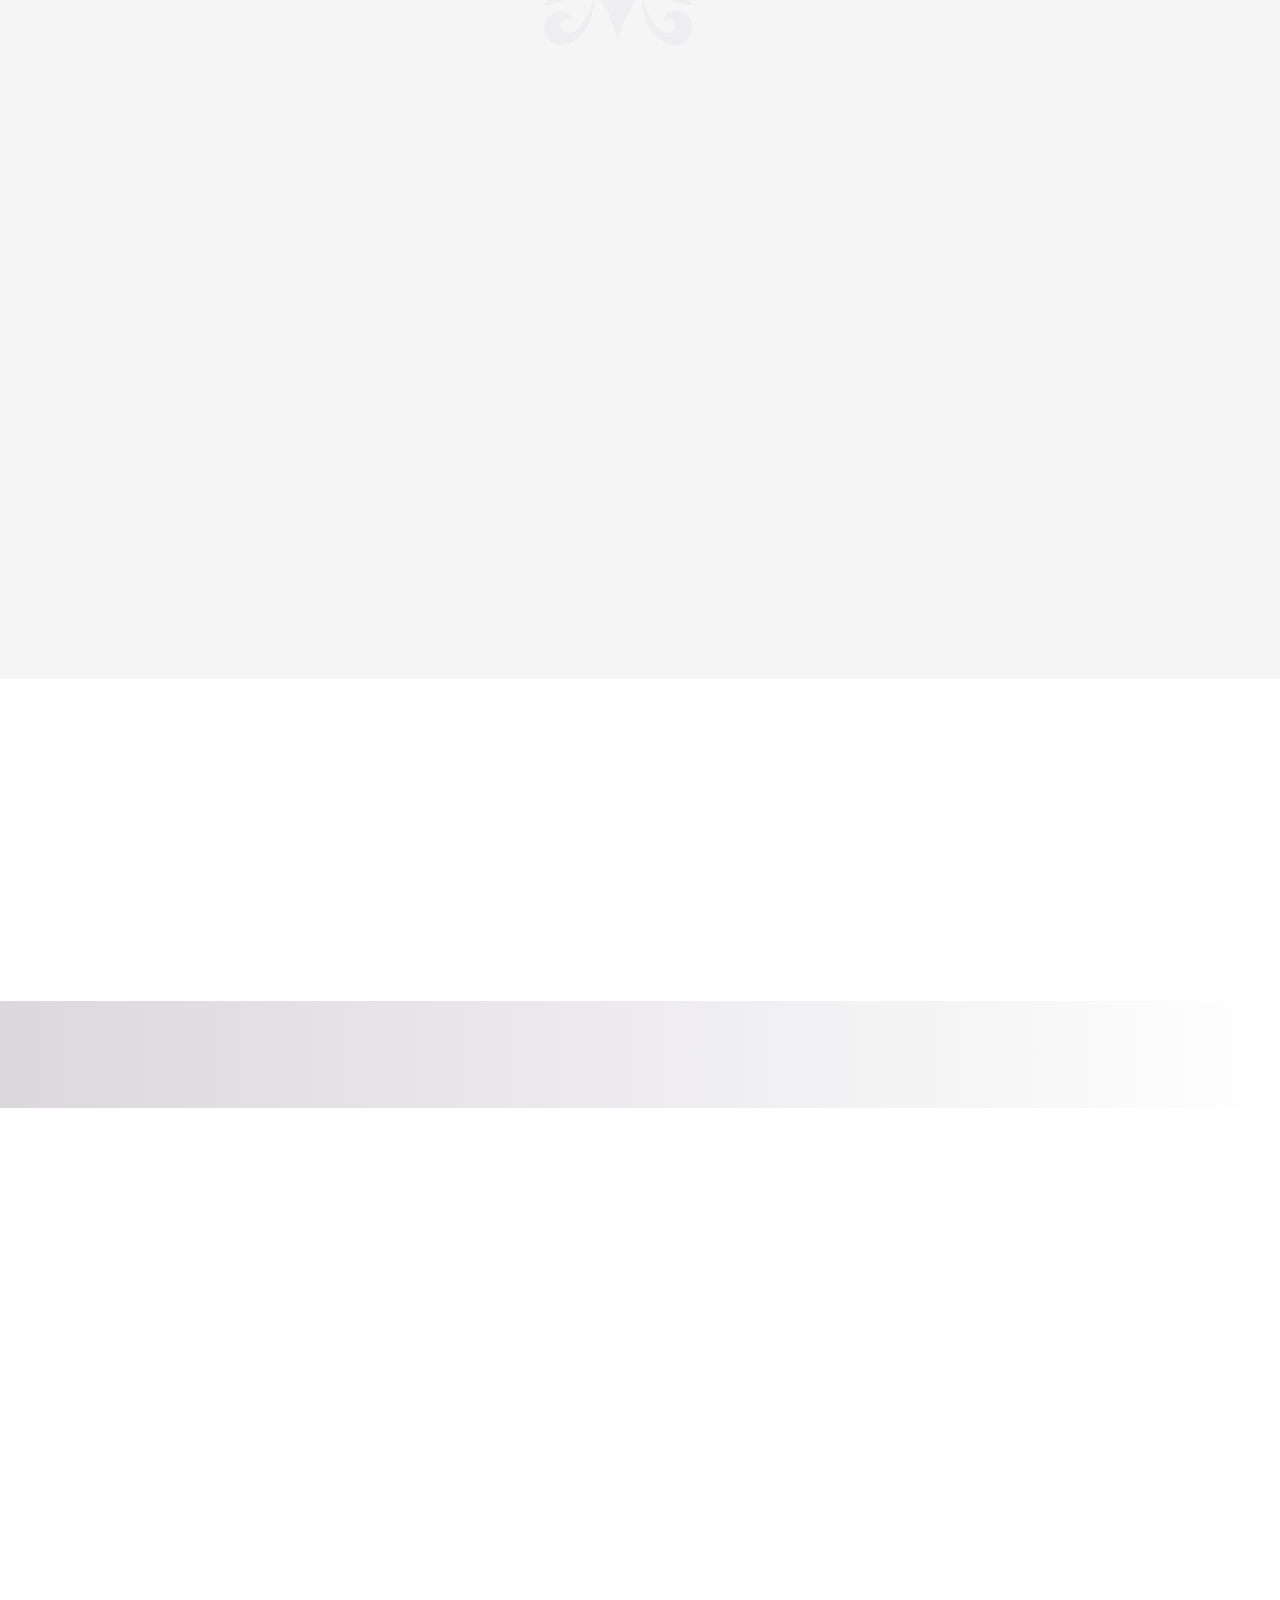
==== commit b6f8b494: "create github pages" ====
--- a/About-Me.html
+++ b/About-Me.html
@@ -119,7 +119,7 @@
     <div class="container">
         <div class="media-container-row">
             <div class="mbr-figure pr-lg-5" style="width: 105%;">
-              <img src="assets/images/anna-maria-dilieto-1-1162x774.jpeg" alt="Anna-Maria-Dilieto-Counsellor &amp; Psychotherapist | For better mental health and well-being | Counselling &amp; Psychotherapy for Adults | Wembley, Harrow, Greater London | Online, Face-to-face" title="Anna-Maria-Dilieto-Counsellor &amp; Psychotherapist | For better mental health and well-being | Counselling &amp; Psychotherapy for Adults | Wembley, Harrow, Greater London | Online, Face-to-face">
+              <img src="assets/images/anna-maria-dilieto-grey-2-1048x698.jpeg" alt="Anna-Maria-Dilieto-Counsellor &amp; Psychotherapist | For better mental health and well-being | Counselling &amp; Psychotherapy for Adults | Wembley, Harrow, Greater London | Online, Face-to-face" title="Anna-Maria-Dilieto-Counsellor &amp; Psychotherapist | For better mental health and well-being | Counselling &amp; Psychotherapy for Adults | Wembley, Harrow, Greater London | Online, Face-to-face">
             </div>
             <div class="media-content px-3 align-self-center mbr-white py-2">
                     <p class="mbr-text testimonial-text mbr-fonts-style display-7"><span style="font-style: normal;"><strong>Making a choice about which therapist to choose can be difficult and sometimes confusing.</strong> How you choose your therapist and what factors help you decide, must be down to you and not influenced by others. Feeling you can trust them, that you will feel safe with them, that you will be listened to, understood and not judged, should all form part of your decision making process.
